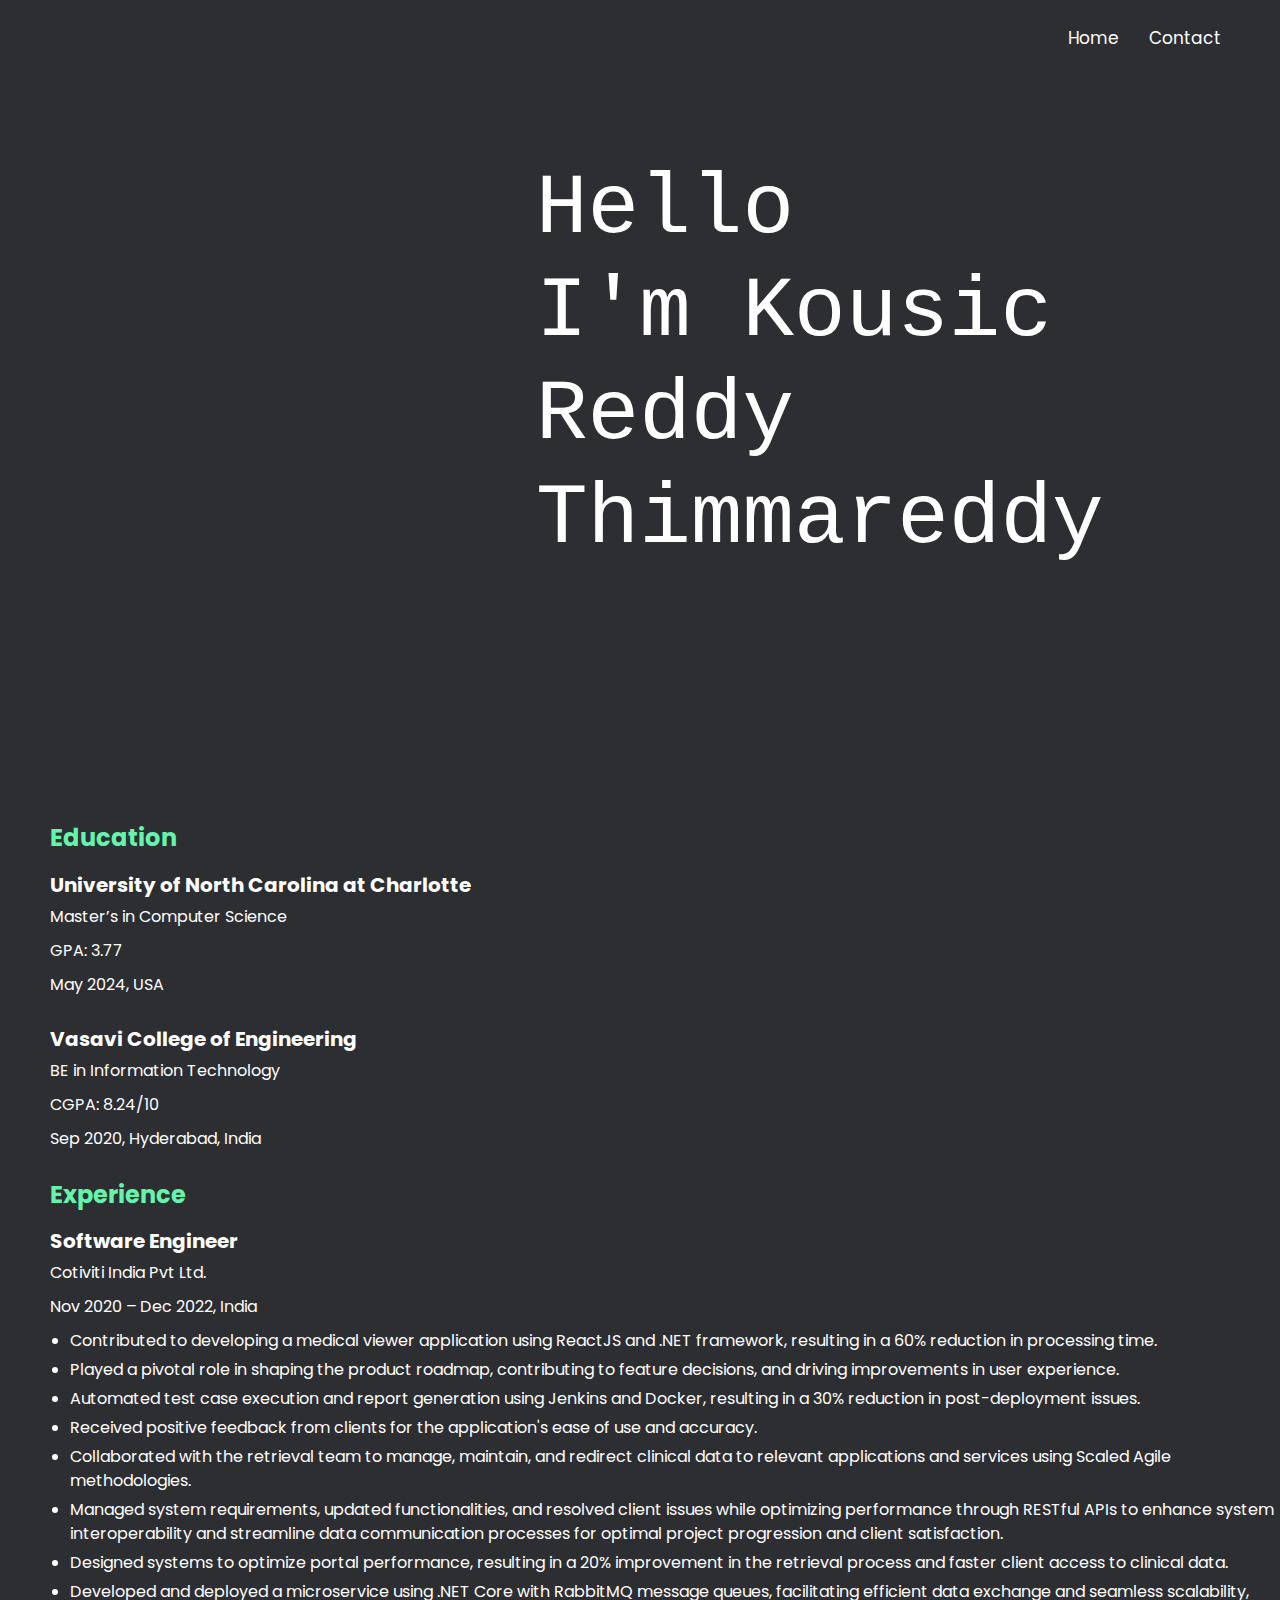
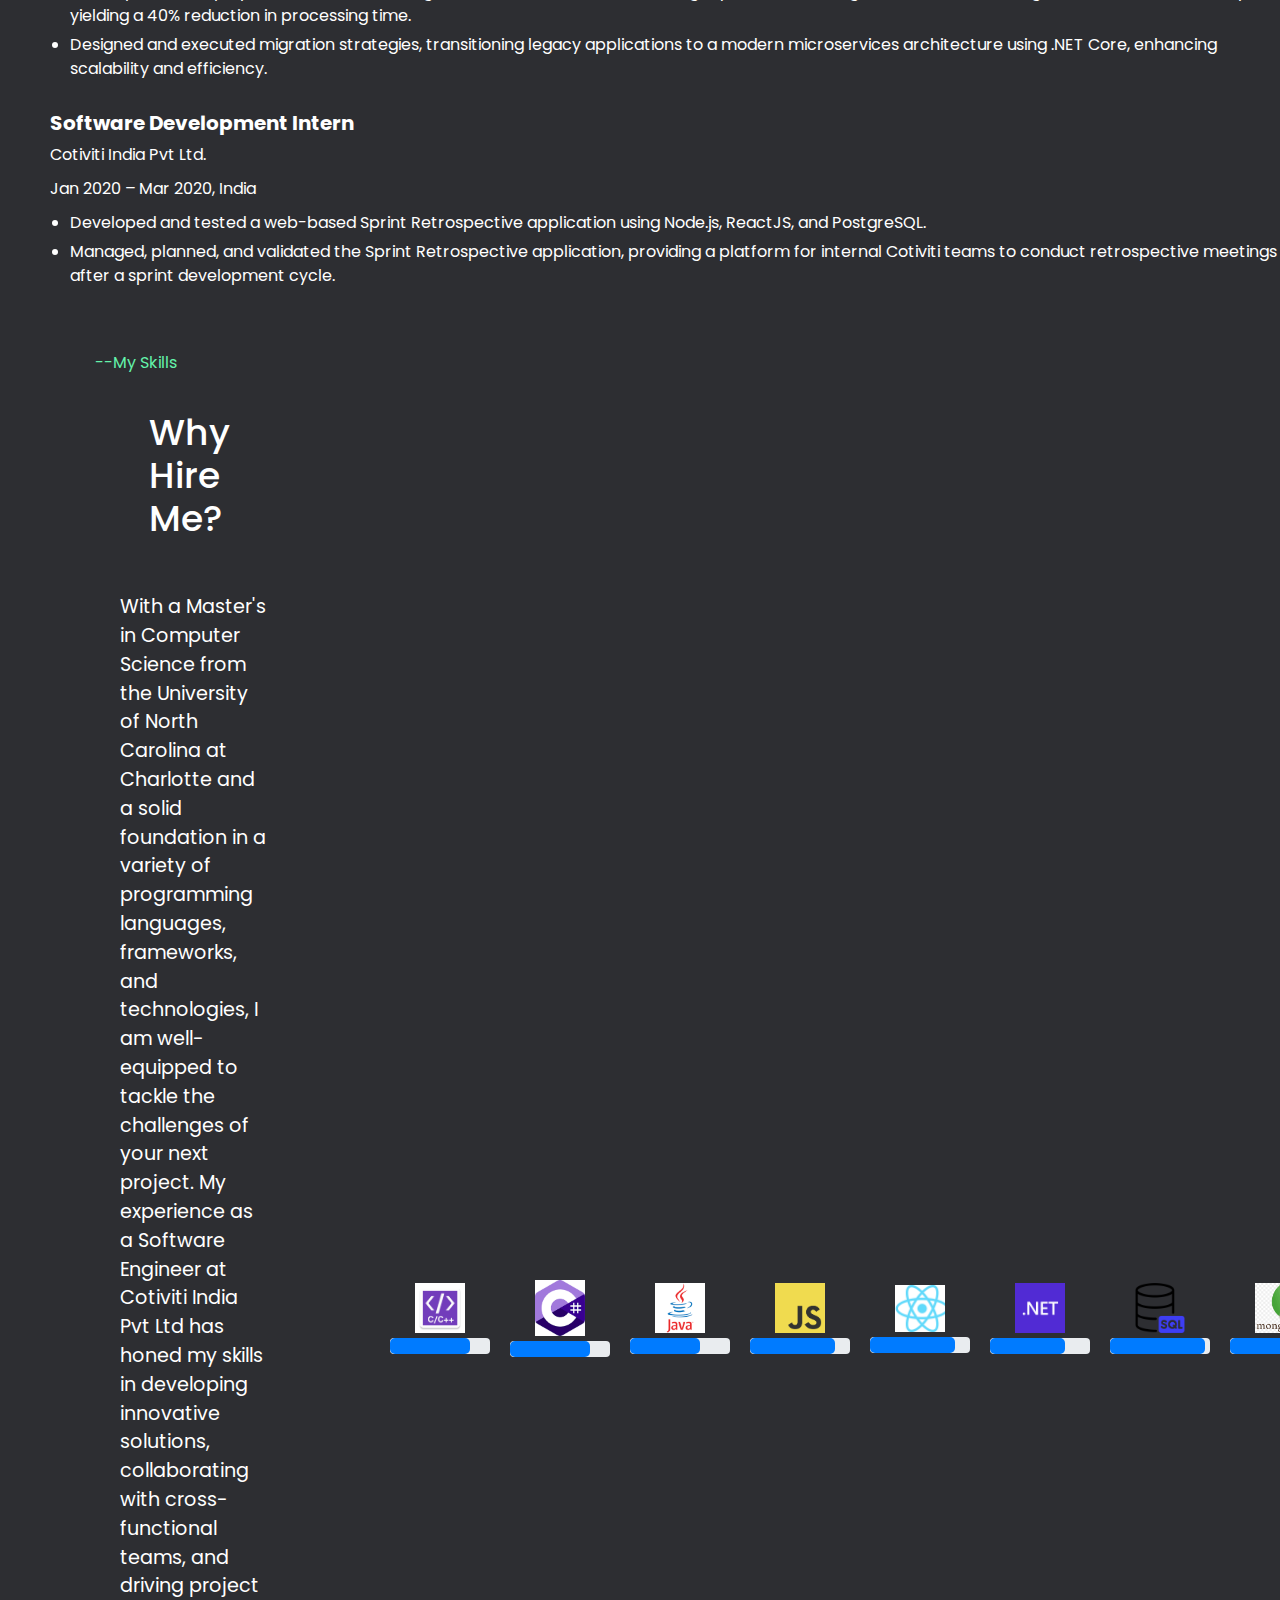
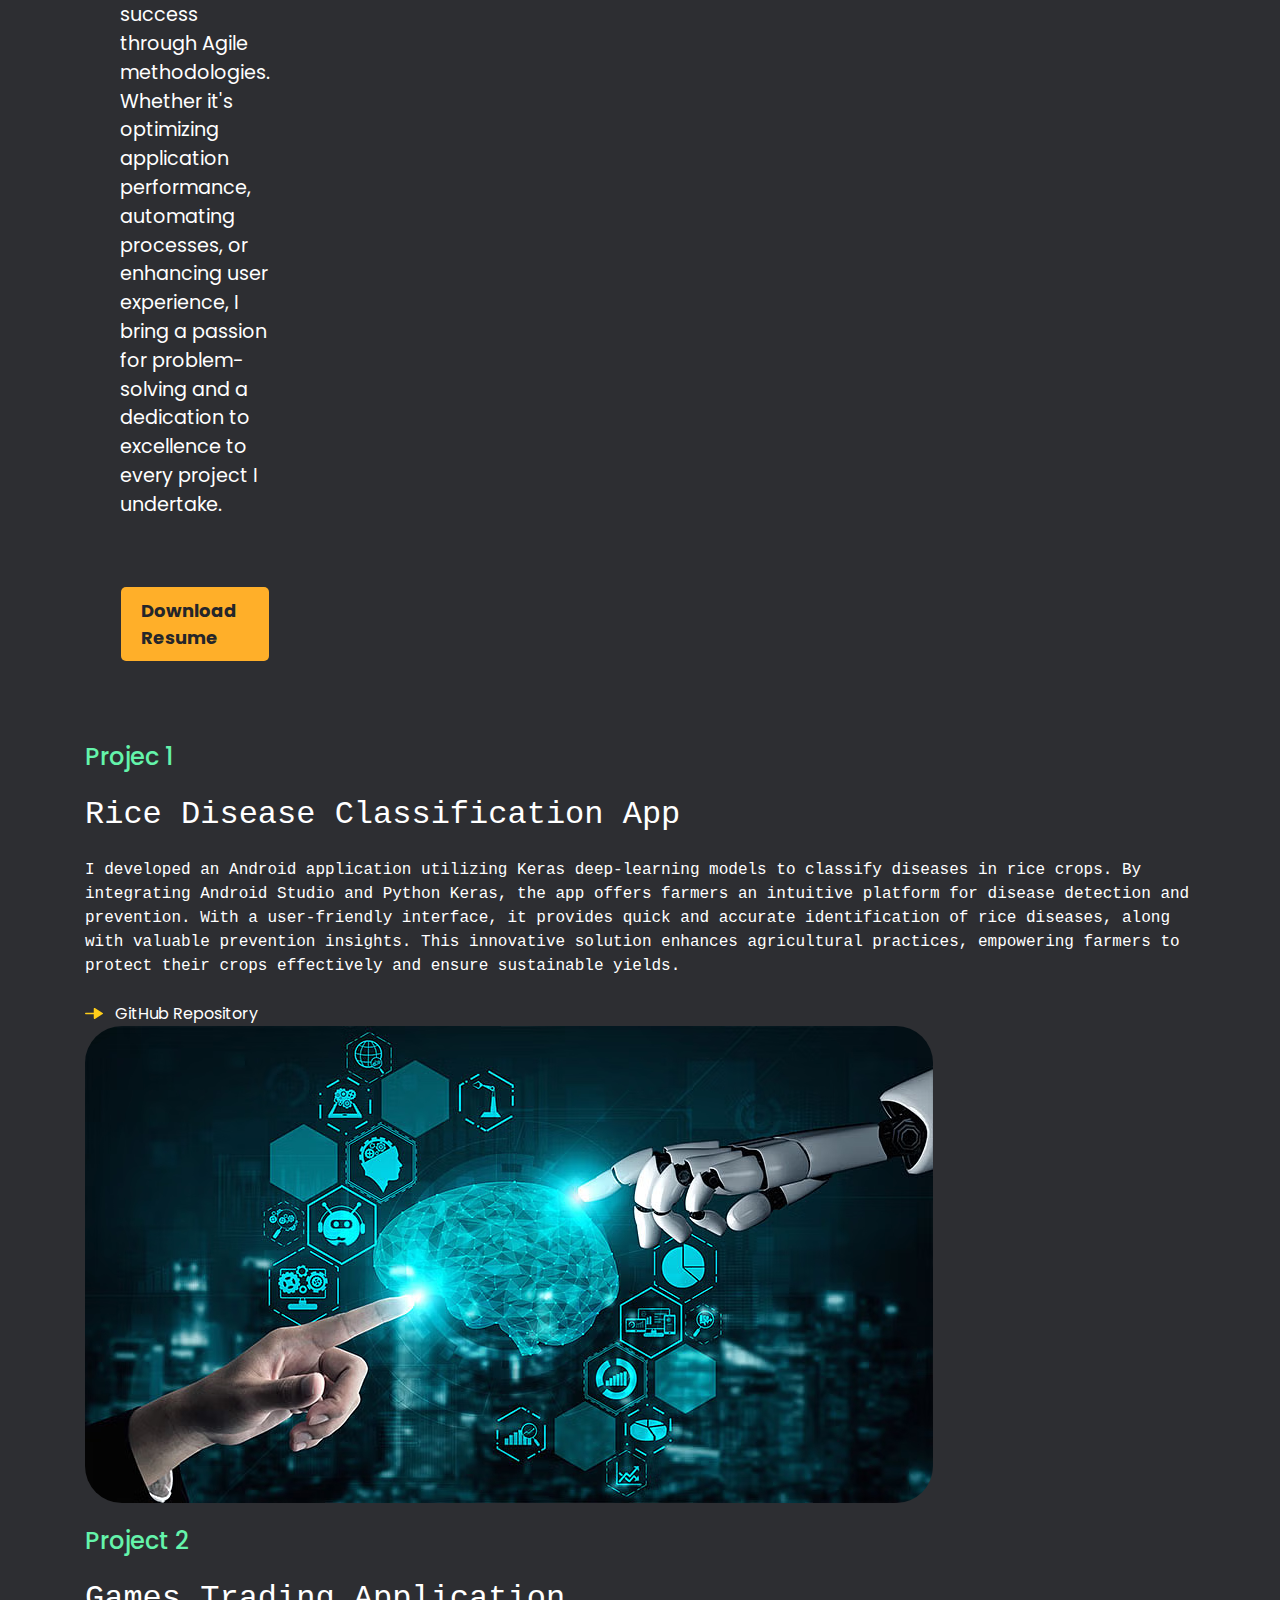
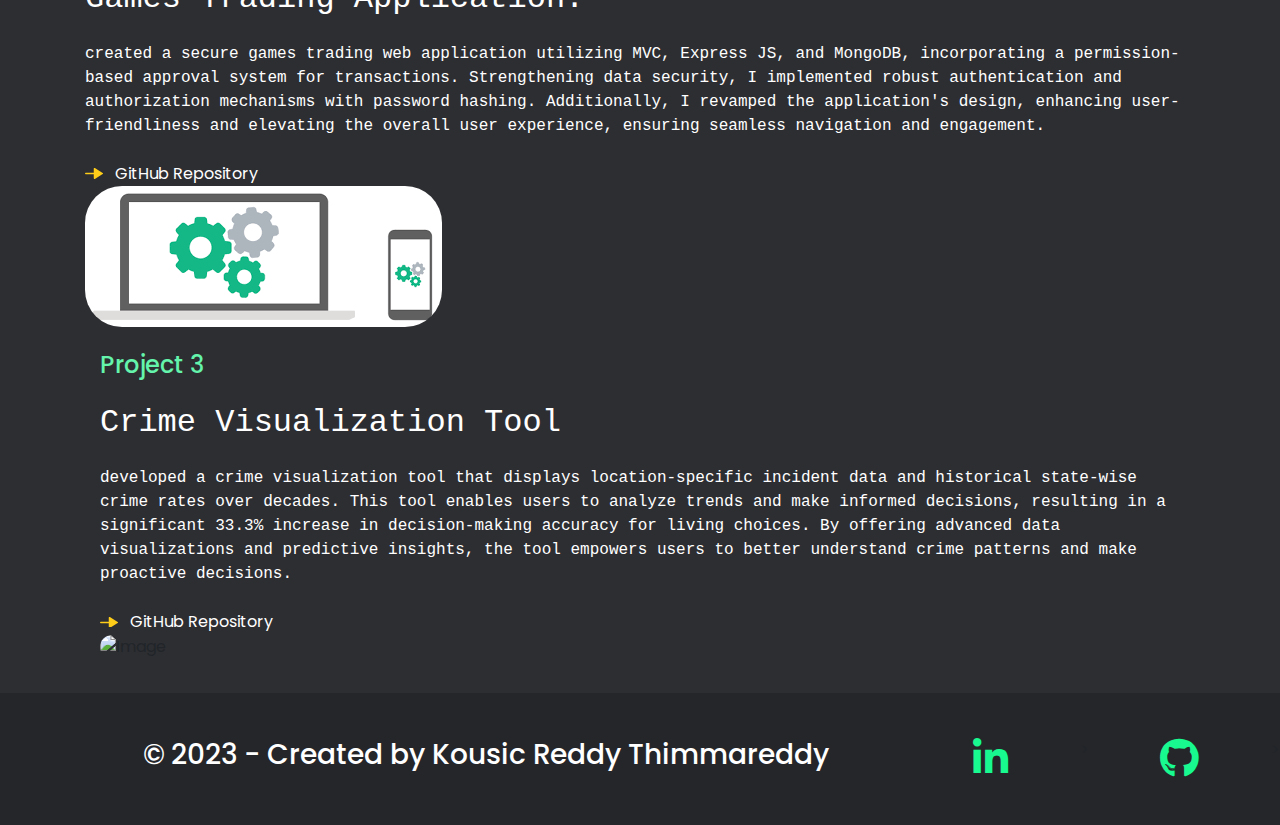
==== index.html @ 28088cf7 "changes" ====
<!DOCTYPE html>
<!-- Coding By CodingNepal - codingnepalweb.com -->
<html lang="en">

<head>
    <meta charset="UTF-8">
    <meta http-equiv="X-UA-Compatible" content="IE=edge">
    <meta name="viewport" content="width=device-width, initial-scale=1.0">

    <!-- ===== CSS ===== -->
    <link rel="stylesheet" href="src/style.css">

    <!-- ===== Boxicons CSS ===== -->
    <link href='https://unpkg.com/boxicons@2.1.1/css/boxicons.min.css' rel='stylesheet'>
    <script src="https://cdn.tailwindcss.com"></script>
    <link rel="stylesheet" href="https://cdnjs.cloudflare.com/ajax/libs/font-awesome/6.0.0-beta2/css/all.min.css" />
    <!-- Google Fonts -->
    <link href="https://fonts.googleapis.com/css2?family=Poppins:wght@400;600&display=swap" rel="stylesheet" />
    <link rel="stylesheet" href="https://cdn.jsdelivr.net/npm/bootstrap@4.0.0/dist/css/bootstrap.min.css"
        integrity="sha384-Gn5384xqQ1aoWXA+058RXPxPg6fy4IWvTNh0E263XmFcJlSAwiGgFAW/dAiS6JXm" crossorigin="anonymous">
    <script src="https://cdn.jsdelivr.net/npm/bootstrap@4.0.0/dist/js/bootstrap.min.js"
        integrity="sha384-JZR6Spejh4U02d8jOt6vLEHfe/JQGiRRSQQxSfFWpi1MquVdAyjUar5+76PVCmYl"
        crossorigin="anonymous"></script>

    <!-- sldiderr -->

    <link rel="stylesheet" href="https://cdnjs.cloudflare.com/ajax/libs/slick-carousel/1.8.1/slick.min.css">
    <link rel="stylesheet" href="https://cdnjs.cloudflare.com/ajax/libs/slick-carousel/1.8.1/slick-theme.min.css">

    <script src="https://code.jquery.com/jquery-3.6.0.min.js"></script>
    <script src="https://cdnjs.cloudflare.com/ajax/libs/slick-carousel/1.8.1/slick.min.js"></script>
    <link href="https://cdn.jsdelivr.net/npm/bootstrap@5.2.3/dist/css/bootstrap.min.css" rel="stylesheet"
        integrity="sha384-rbsA2VBKQhggwzxH7pPCaAqO46MgnOM80zW1RWuH61DGLwZJEdK2Kadq2F9CUG65" crossorigin="anonymous">
    <script src="https://cdn.jsdelivr.net/npm/bootstrap@5.2.3/dist/js/bootstrap.bundle.min.js"
        integrity="sha384-kenU1KFdBIe4zVF0s0G1M5b4hcpxyD9F7jL+jjXkk+Q2h455rYXK/7HAuoJl+0I4"
        crossorigin="anonymous"></script>




    <style>
        .animated-img {
            position: relative;
            opacity: 0;
            animation: fadeInUp 4s linear forwards;
        }

        .animated-skills {
            position: relative;
            opacity: 0;
            animation: moveleft 4s linear forwards;
        }

        .animatedcard {
            position: relative;
            opacity: 0;
            animation: fadeInUp 3s linear forwards;
        }

        @keyframes moveleft {
            0% {
                opacity: 0;
                transform: translateX(25px);
            }

            25% {
                opacity: 0.5;
                transform: translateX(50pxpx);
            }

            50% {
                opacity: 0.5;
                transform: translateX(75px);
            }

            75% {
                opacity: 0.75;
                transform: translateX(100px);
            }

            100% {
                opacity: 1;
                transform: translateX(150px);
            }

        }

        @keyframes fadeInUp {
            0% {
                opacity: 0;
                transform: translateY(100px);
            }

            50% {
                opacity: 0.5;
                transform: translateY(25px);
            }

            100% {
                opacity: 1;
                transform: translateY(0);
            }
        }
    </style>

    <title>Responsive Navigation Menu Bar</title>
</head>

<body style="background-color: #2d2e32;">
    <nav>
        <div class="nav-bar">

           
                    <g data-v-6805eed4="" fill="#fff" class="bordersvg b-d1"
                        transform="translate(31.056673526763916,46.64749440492278)">
                        <path fill-opacity="0" stroke="#fff" stroke-width="3"
                            d="M 146.7050018310547 52.247501373291016 A 78.35250091552734 78.35250091552734 0 1 0 146.7050018310547 104.45750045776367">
                        </path>
                        <g transform="translate(10,52.247501373291016)">
                            <g>
                                <rect data-gra="graph-name-bg" stroke-width="2" class="i-icon-bg" x="0" y="0"
                                    width="273.4100036621094" height="52.209999084472656" fill-opacity="0"></rect>
                                <!----> <!---->
                            </g>
                            <g transform="translate(10,3)">
                                <g data-gra="path-name" fill-rule="" class="tp-name">
                                    <g transform="scale(1)">
                                        <g>
                                            <path
                                                d="M55.17 0L51.14 0 51.14-21.46 11.47-21.46 11.47 0 7.44 0 7.44-44.28 11.47-44.28 11.47-25.2 51.14-25.2 51.14-44.28 55.17-44.28 55.17 0ZM116.18 0L112.18 0 112.18-4.9Q109.86-3.64 106.91-2.58 103.96-1.51 100.69-0.74 97.42 0.03 93.97 0.45 90.53 0.87 87.21 0.87L87.21 0.87Q82.89 0.87 79.46 0.1 76.02-0.68 73.64-2.21 71.25-3.74 69.97-6.01 68.68-8.28 68.68-11.28L68.68-11.28Q68.68-14.24 70.18-16.52 71.67-18.79 74.45-20.48 77.22-22.17 81.13-23.35 85.05-24.52 89.88-25.35 94.72-26.17 100.34-26.7 105.96-27.23 112.18-27.59L112.18-27.59 112.18-30.97Q112.18-33.03 111.41-34.61 110.64-36.19 109.25-37.37 107.86-38.54 106-39.33 104.13-40.12 101.95-40.61 99.78-41.09 97.37-41.3 94.97-41.51 92.56-41.51L92.56-41.51Q89.3-41.51 86.63-41.19 83.95-40.86 81.63-40.3 79.31-39.74 77.18-38.99 75.06-38.25 72.9-37.42L72.9-37.42 72.9-42.12Q77.38-43.31 82.45-44.2 87.53-45.08 93.23-45.08L93.23-45.08Q98.07-45.08 102.26-44.26 106.45-43.44 109.54-41.64 112.63-39.83 114.41-36.98 116.18-34.13 116.18-30.04L116.18-30.04 116.18 0ZM112.18-9.12L112.18-24.01Q101.64-23.43 94.18-22.37 86.72-21.3 81.99-19.75 77.25-18.21 75.04-16.15 72.83-14.08 72.83-11.47L72.83-11.47Q72.83-9.35 73.91-7.7 74.99-6.06 77.02-4.95 79.05-3.83 81.95-3.27 84.85-2.71 88.46-2.71L88.46-2.71Q90.59-2.71 92.86-2.95 95.13-3.19 97.39-3.63 99.65-4.06 101.84-4.66 104.03-5.25 105.96-5.96 107.9-6.67 109.49-7.48 111.09-8.28 112.18-9.12L112.18-9.12ZM132.71-44.28L136.74-44.28 136.74-37.48Q138.16-38.7 139.9-40.09 141.64-41.48 143.73-42.64 145.83-43.8 148.28-44.57 150.73-45.34 153.53-45.34L153.53-45.34Q158.01-45.34 161.46-43.33 164.91-41.31 167.03-37.09L167.03-37.09Q169.1-38.99 171.29-40.52 173.48-42.06 175.78-43.12 178.09-44.18 180.54-44.76 182.99-45.34 185.6-45.34L185.6-45.34Q188.92-45.34 191.64-44.21 194.36-43.09 196.26-41.12 198.17-39.16 199.21-36.5 200.26-33.84 200.26-30.81L200.26-30.81 200.26 0 196.23 0 196.23-29.78Q196.23-32.55 195.57-34.72 194.91-36.9 193.51-38.41 192.11-39.93 189.93-40.72 187.76-41.51 184.73-41.51L184.73-41.51Q182.31-41.51 179.94-40.81 177.57-40.12 175.41-38.98 173.25-37.83 171.38-36.38 169.52-34.93 168.1-33.39L168.1-33.39Q168.26-32.48 168.27-31.84 168.29-31.2 168.29-30.29L168.29-30.29 168.29 0 164.26 0 164.26-29.78Q164.26-33.06 163.39-35.3 162.52-37.54 160.98-38.93 159.43-40.32 157.32-40.91 155.21-41.51 152.73-41.51L152.73-41.51Q150.37-41.51 148.07-40.7 145.76-39.9 143.67-38.61 141.58-37.32 139.8-35.72 138.03-34.13 136.74-32.55L136.74-32.55 136.74 0 132.71 0 132.71-44.28ZM255.79 0L236.65-20.01 217.57 0 212.48 0 234.13-22.72 213.54-44.28 218.63-44.28 236.65-25.33 254.72-44.28 259.82-44.28 239.22-22.72 260.85 0 255.79 0Z"
                                                transform="translate(-7.440000057220459, 45.34000015258789)"></path>
                                        </g> <!----> <!----> <!----> <!----> <!----> <!----> <!---->
                                    </g>
                                </g> <!---->
                            </g>
                        </g>
                    </g>
                    <defs v-gra="od"></defs>
                </svg>
            </span>

            <div class="menu">
                <div class="logo-toggle">
                    <span class="logo"><a href="#">KRT</a></span>
                    <i class='bx bx-x sidebarClose'></i>
                </div>

                <ul class="nav-links">
                    <li><a href="index.html">Home</a></li>
                    <li><a href="contact.html">Contact</a></li>
                </ul>
            </div>

           

        </div>
    </nav>
    <!-- header start -->
    <div class="header-section">
        <div class="left-section">
            <!-- <img class="animated-img"                src="https://demo.phlox.pro/freelancer/wp-content/uploads/sites/272/2021/02/hero-img.png" alt="Header Image"> -->
            <img class="animated-img" src="src/icons/profile_photo.jpg" alt="Header Image">
        </div>
        <div class="right-section">
            <div class="intro animatedcard">
                <h2 style="color: #64f4ab;">--Introduction</h2>
            </div>
            <div class="main-text">
                <h1>

                    Hello<br>
                    I'm Kousic Reddy <Br>
                    Thimmareddy
                </h1>
            </div>
            <div class="paragraph animatedcard">
                <p>Master's in Computer Science from UNC Charlotte. 2+ years as a Software Engineer at Cotiviti India. Full Stack Develope. Passionate about using technology to solve complex problems and drive innovation.</p>
            </div>
            <div class="contact-button animatedcard">
                <a href="contact.html" style="border-radius: 1em;">
                    <p style="padding: 9px; "> Contact</p>
                </a>
            </div>
        </div>
    </div>
    <div style="padding-left: 50px;">
    <div class="education-experience-section">
        <div class="education">
            <h2>Education</h2>
            <div class="education-item">
                <h3>University of North Carolina at Charlotte</h3>
                <p>Master’s in Computer Science</p>
                <p>GPA: 3.77</p>
                <p>May 2024, USA</p>
            </div>
            <div class="education-item">
                <h3>Vasavi College of Engineering</h3>
                <p>BE in Information Technology</p>
                <p>CGPA: 8.24/10</p>
                <p>Sep 2020, Hyderabad, India</p>
            </div>
        </div>
        <div class="experience">
    <h2>Experience</h2>
    <div class="experience-item">
        <h3>Software Engineer</h3>
        <p>Cotiviti India Pvt Ltd.</p>
        <p>Nov 2020 – Dec 2022, India</p>
        <ul>
            <li>Contributed to developing a medical viewer application using ReactJS and .NET framework, resulting in a 60% reduction in processing time.</li>
            <li>Played a pivotal role in shaping the product roadmap, contributing to feature decisions, and driving improvements in user experience.</li>
            <li>Automated test case execution and report generation using Jenkins and Docker, resulting in a 30% reduction in post-deployment issues.</li>
            <li>Received positive feedback from clients for the application's ease of use and accuracy.</li>
            <li>Collaborated with the retrieval team to manage, maintain, and redirect clinical data to relevant applications and services using Scaled Agile methodologies.</li>
            <li>Managed system requirements, updated functionalities, and resolved client issues while optimizing performance through RESTful APIs to enhance system interoperability and streamline data communication processes for optimal project progression and client satisfaction.</li>
            <li>Designed systems to optimize portal performance, resulting in a 20% improvement in the retrieval process and faster client access to clinical data.</li>
            <li>Developed and deployed a microservice using .NET Core with RabbitMQ message queues, facilitating efficient data exchange and seamless scalability, yielding a 40% reduction in processing time.</li>
            <li>Designed and executed migration strategies, transitioning legacy applications to a modern microservices architecture using .NET Core, enhancing scalability and efficiency.</li>
        </ul>
    </div>
    <div class="experience-item">
        <h3>Software Development Intern</h3>
        <p>Cotiviti India Pvt Ltd.</p>
        <p>Jan 2020 – Mar 2020, India</p>
        <ul>
            <li>Developed and tested a web-based Sprint Retrospective application using Node.js, ReactJS, and PostgreSQL.</li>
            <li>Managed, planned, and validated the Sprint Retrospective application, providing a platform for internal Cotiviti teams to conduct retrospective meetings after a sprint development cycle.</li>
        </ul>
    </div>
</div>

    </div>
    </div>
    


    <section class="skills">
        
        <div class="container">
            <div style="padding: 9% 5em;" class="content-section">
                <p style="color: #64f4ab;">--My Skills</p>
                <h1 style="padding:20px 1.5em; font-size: 36px;">Why Hire Me?</h1>
                <p style="padding: 25px ; font-size: larger  ;">With a Master's in Computer Science from the University of North Carolina at Charlotte and a solid foundation in a variety of programming languages, frameworks, and technologies, I am well-equipped to tackle the challenges of your next project. My experience as a Software Engineer at Cotiviti India Pvt Ltd has honed my skills in developing innovative solutions, collaborating with cross-functional teams, and driving project success through Agile methodologies. Whether it's optimizing application performance, automating processes, or enhancing user experience, I bring a passion for problem-solving and a dedication to excellence to every project I undertake.</p>
            
                <div class="cv-button" style="padding: 26px;">
                    <a href="src/icons/kousic_resume2024.pdf" download target="_blank">Download Resume</a>
                </div>
            </div>
        </div>
    
    
    <div class="skills">
        <div class="skill">
            <img src="src/icons/c.png" alt="C/C++">
            <div class="progress">
                <div class="progress-bar" style="width: 80%;"></div>
            </div>
        </div>
        <div class="skill">
            <img src="src/icons/c2.png" alt="C#">
            <div class="progress">
                <div class="progress-bar" style="width: 80%;"></div>
            </div>
        </div>
        <div class="skill">
            <img src="src/icons/java.png" alt="java">
            <div class="progress">
                <div class="progress-bar" style="width: 70%;"></div>
            </div>
            </div>
        <div class="skill">
            <img src="src/icons/javascript.png" alt="JavaScript">
            <div class="progress">
                <div class="progress-bar" style="width: 85%;"></div>
            </div>
        </div>
        <div class="skill">
            <img src="src/icons/react.png" alt="React">
            <div class="progress">
                <div class="progress-bar" style="width: 85%;"></div>
            </div>
        </div>
        <div class="skill">
            <img src="src/icons/Microsoft_.NET_logo.png" alt=".NET">
            <div class="progress">
                <div class="progress-bar" style="width: 75%;"></div>
            </div>
        </div>
        <div class="skill">
            <img src="src/icons/sql.png" alt="SQL">
            <div class="progress">
                <div class="progress-bar" style="width: 95%;"></div>
            </div>
        </div>
        <div class="skill">
            <img src="src/icons/mongo.png" alt="MongoDB">
            <div class="progress">
                <div class="progress-bar" style="width: 70%;"></div>
            </div>
        </div>
    </div>
        
    </div>
</section>
    

    <!-- skills details section  -->


    <div class="container skillsdelt mx-auto pt-16">
        <div class="flex flex-wrap">
            <div class="w-full lg:w-1/2" id="leftSection">
                <div class="flex flex-col h-full p-10 left_sec">
                    <div class="mb-4 mt-4">
                        <h4 style="color: #64f4ab;" style="font-family: monospace;" class="text-lg font-bold">Projec 1</h4>
                    </div>
                    <div class="mb-4 mt-4">
                        <h2 class="text-5xl text-white font-bold" style="font-family: monospace;">Rice Disease Classification App</h2>
                    </div>
                    <div class="mb-4 mt-4">
                        <p class="text-white text-lg" style="font-family: monospace;">I developed an Android application utilizing Keras deep-learning models to classify diseases in rice crops. By integrating Android Studio and Python Keras, the app offers farmers an intuitive platform for disease detection and prevention. With a user-friendly interface, it provides quick and accurate identification of rice diseases, along with valuable prevention insights. This innovative solution enhances agricultural practices, empowering farmers to protect their crops effectively and ensure sustainable yields.</p>
                    </div>
                    <div class="flex items-center">
                        <a href="https://github.com/koushik1298/Rice-Disease-Classification-App" target="_blank" class="flex items-center text-white text-yellow-500">
                            <span class=" mr-2">
                                <svg xmlns="http://www.w3.org/2000/svg" width="18" height="10.998" viewBox="0 0 18 10.998">
                                    <g id="right_arrow_-_icon" data-name="right arrow - icon" transform="translate(21 -6.501) rotate(90)">
                                        <path id="Path_98" data-name="Path 98" d="M6.59,11.858a.714.714,0,0,0,.627.38h4.066v8.028a.717.717,0,1,0,1.434,0V12.238h4.066a.713.713,0,0,0,.627-.38.748.748,0,0,0-.02-.745l-4.783-7.77a.709.709,0,0,0-1.214,0L6.61,11.113A.754.754,0,0,0,6.59,11.858Z" fill="#fecd1a" />
                                    </g>
                                </svg>
                            </span>
                            GitHub Repository
                        </a>
                    </div>
                </div>
            </div>
    
            <div class="w-full lg:w-1/2 anime" id="rightSection">
                <div class="flex justify-center items-center h-full">
                    <div class="w-3/4">
                        <img style="border-radius: 37px;" src="src/icons/ml.jpg" alt="Image" class="w-full h-auto rounded-lg">
                    </div>
                </div>
            </div>
        </div>
    </div>


    <div class="container skillsdelt mt-20 pt-16">
        <div class="flex flex-wrap">
            <div class="w-full lg:w-1/2" id="leftSection">
                <div class="flex flex-col h-full p-10 left_sec">
                    <div class="mb-4 mt-4">
                        <h4 style="color: #64f4ab;" style="font-family: monospace;" class="text-lg font-bold">Project 2</h4>
                    </div>
                    <div class="mb-4 mt-4">
                        <h2 class="text-5xl text-white font-bold" style="font-family: monospace;">Games Trading Application.</h2>
                    </div>
                    <div class="mb-4 mt-4">
                        <p class="text-white text-lg" style="font-family: monospace;">created a secure games trading web application utilizing MVC, Express JS, and MongoDB, incorporating a permission-based approval system for transactions. Strengthening data security, I implemented robust authentication and authorization mechanisms with password hashing. Additionally, I revamped the application's design, enhancing user-friendliness and elevating the overall user experience, ensuring seamless navigation and engagement.</p>
                    </div>
                    <div class="flex items-center">
                        <a href="https://github.com/koushik1298/gameTradingApp" target="_blank" class="flex items-center text-white text-yellow-500">
                            <span class=" mr-2">
                                <svg xmlns="http://www.w3.org/2000/svg" width="18" height="10.998" viewBox="0 0 18 10.998">
                                    <g id="right_arrow_-_icon" data-name="right arrow - icon" transform="translate(21 -6.501) rotate(90)">
                                        <path id="Path_98" data-name="Path 98" d="M6.59,11.858a.714.714,0,0,0,.627.38h4.066v8.028a.717.717,0,1,0,1.434,0V12.238h4.066a.713.713,0,0,0,.627-.38.748.748,0,0,0-.02-.745l-4.783-7.77a.709.709,0,0,0-1.214,0L6.61,11.113A.754.754,0,0,0,6.59,11.858Z" fill="#fecd1a" />
                                    </g>
                                </svg>
                            </span>
                            GitHub Repository
                        </a>
                    </div>
                </div>
            </div>
    
            <div class="w-full lg:w-1/2 anime" id="rightSection">
                <div class="flex justify-center items-center h-full">
                    <div class="w-3/4">
                        <img style="border-radius: 37px;" src="src/icons/project1.png" alt="Image" class="w-full h-auto rounded-lg">
                    </div>
                </div>
            </div>
        </div>

    <!-- line no 3 -->


    <div class="container skillsdelt mt-20 pt-16">
        <div class="flex flex-wrap">
            <div class="w-full lg:w-1/2" id="leftSection">
                <div class="flex flex-col h-full p-10 left_sec">
                    <div class="mb-4 mt-4">
                        <h4 style="color: #64f4ab;" style="font-family: monospace;" class="text-lg font-bold">Project 3</h4>
                    </div>
                    <div class="mb-4 mt-4">
                        <h2 class="text-5xl text-white font-bold" style="font-family: monospace;">Crime Visualization Tool</h2>
                    </div>
                    <div class="mb-4 mt-4">
                        <p class="text-white text-lg" style="font-family: monospace;">developed a crime visualization tool that displays location-specific incident data and historical state-wise crime rates over decades. This tool enables users to analyze trends and make informed decisions, resulting in a significant 33.3% increase in decision-making accuracy for living choices. By offering advanced data visualizations and predictive insights, the tool empowers users to better understand crime patterns and make proactive decisions.</p>
                    </div>
                    <div class="flex items-center">
                        <a href="https://github.com/koushik1298/crimeVisualizatioTool" target="_blank" class="flex items-center text-white text-yellow-500">
                            <span class=" mr-2">
                                <svg xmlns="http://www.w3.org/2000/svg" width="18" height="10.998" viewBox="0 0 18 10.998">
                                    <g id="right_arrow_-_icon" data-name="right arrow - icon" transform="translate(21 -6.501) rotate(90)">
                                        <path id="Path_98" data-name="Path 98" d="M6.59,11.858a.714.714,0,0,0,.627.38h4.066v8.028a.717.717,0,1,0,1.434,0V12.238h4.066a.713.713,0,0,0,.627-.38.748.748,0,0,0-.02-.745l-4.783-7.77a.709.709,0,0,0-1.214,0L6.61,11.113A.754.754,0,0,0,6.59,11.858Z" fill="#fecd1a" />
                                    </g>
                                </svg>
                            </span>
                            GitHub Repository
                        </a>
                    </div>
                </div>
            </div>
    
            <div class="w-full lg:w-1/2 anime" id="rightSection">
                <div class="flex justify-center items-center h-full">
                    <div class="w-3/4">
                        <img style="border-radius: 37px;" src="https://demo.phlox.pro/freelancer/wp-content/uploads/sites/272/2021/02/portfolio-1-img.jpg" alt="Image" class="w-full h-auto rounded-lg">
                    </div>
                </div>
            </div>
        </div>
    </div>





    






    
    </div>
    <script>
        $(document).ready(function () {
            $('.slider').slick({
                arrows: false,
                dots: true,
                infinite: true,
                speed: 300,
                slidesToShow: 1,
                slidesToScroll: 1
            });
        });
    </script>


    <!-- footer section  -->


    <div class="footer1">

        <div class="logo_sec">
                <g data-v-6805eed4="" fill="#fff" class="bordersvg b-d1"
                    transform="translate(31.056673526763916,46.64749440492278)">
                    <path fill-opacity="0" stroke="#fff" stroke-width="3"
                        d="M 146.7050018310547 52.247501373291016 A 78.35250091552734 78.35250091552734 0 1 0 146.7050018310547 104.45750045776367">
                    </path>
                    <g transform="translate(10,52.247501373291016)">
                        <g>
                            <rect data-gra="graph-name-bg" stroke-width="2" class="i-icon-bg" x="0" y="0"
                                width="273.4100036621094" height="52.209999084472656" fill-opacity="0"></rect>
                            <!----> <!---->
                        </g>
                        <g transform="translate(10,3)">
                            <g data-gra="path-name" fill-rule="" class="tp-name">
                                <g transform="scale(1)">
                                    <g>
                                        <path
                                            d="M55.17 0L51.14 0 51.14-21.46 11.47-21.46 11.47 0 7.44 0 7.44-44.28 11.47-44.28 11.47-25.2 51.14-25.2 51.14-44.28 55.17-44.28 55.17 0ZM116.18 0L112.18 0 112.18-4.9Q109.86-3.64 106.91-2.58 103.96-1.51 100.69-0.74 97.42 0.03 93.97 0.45 90.53 0.87 87.21 0.87L87.21 0.87Q82.89 0.87 79.46 0.1 76.02-0.68 73.64-2.21 71.25-3.74 69.97-6.01 68.68-8.28 68.68-11.28L68.68-11.28Q68.68-14.24 70.18-16.52 71.67-18.79 74.45-20.48 77.22-22.17 81.13-23.35 85.05-24.52 89.88-25.35 94.72-26.17 100.34-26.7 105.96-27.23 112.18-27.59L112.18-27.59 112.18-30.97Q112.18-33.03 111.41-34.61 110.64-36.19 109.25-37.37 107.86-38.54 106-39.33 104.13-40.12 101.95-40.61 99.78-41.09 97.37-41.3 94.97-41.51 92.56-41.51L92.56-41.51Q89.3-41.51 86.63-41.19 83.95-40.86 81.63-40.3 79.31-39.74 77.18-38.99 75.06-38.25 72.9-37.42L72.9-37.42 72.9-42.12Q77.38-43.31 82.45-44.2 87.53-45.08 93.23-45.08L93.23-45.08Q98.07-45.08 102.26-44.26 106.45-43.44 109.54-41.64 112.63-39.83 114.41-36.98 116.18-34.13 116.18-30.04L116.18-30.04 116.18 0ZM112.18-9.12L112.18-24.01Q101.64-23.43 94.18-22.37 86.72-21.3 81.99-19.75 77.25-18.21 75.04-16.15 72.83-14.08 72.83-11.47L72.83-11.47Q72.83-9.35 73.91-7.7 74.99-6.06 77.02-4.95 79.05-3.83 81.95-3.27 84.85-2.71 88.46-2.71L88.46-2.71Q90.59-2.71 92.86-2.95 95.13-3.19 97.39-3.63 99.65-4.06 101.84-4.66 104.03-5.25 105.96-5.96 107.9-6.67 109.49-7.48 111.09-8.28 112.18-9.12L112.18-9.12ZM132.71-44.28L136.74-44.28 136.74-37.48Q138.16-38.7 139.9-40.09 141.64-41.48 143.73-42.64 145.83-43.8 148.28-44.57 150.73-45.34 153.53-45.34L153.53-45.34Q158.01-45.34 161.46-43.33 164.91-41.31 167.03-37.09L167.03-37.09Q169.1-38.99 171.29-40.52 173.48-42.06 175.78-43.12 178.09-44.18 180.54-44.76 182.99-45.34 185.6-45.34L185.6-45.34Q188.92-45.34 191.64-44.21 194.36-43.09 196.26-41.12 198.17-39.16 199.21-36.5 200.26-33.84 200.26-30.81L200.26-30.81 200.26 0 196.23 0 196.23-29.78Q196.23-32.55 195.57-34.72 194.91-36.9 193.51-38.41 192.11-39.93 189.93-40.72 187.76-41.51 184.73-41.51L184.73-41.51Q182.31-41.51 179.94-40.81 177.57-40.12 175.41-38.98 173.25-37.83 171.38-36.38 169.52-34.93 168.1-33.39L168.1-33.39Q168.26-32.48 168.27-31.84 168.29-31.2 168.29-30.29L168.29-30.29 168.29 0 164.26 0 164.26-29.78Q164.26-33.06 163.39-35.3 162.52-37.54 160.98-38.93 159.43-40.32 157.32-40.91 155.21-41.51 152.73-41.51L152.73-41.51Q150.37-41.51 148.07-40.7 145.76-39.9 143.67-38.61 141.58-37.32 139.8-35.72 138.03-34.13 136.74-32.55L136.74-32.55 136.74 0 132.71 0 132.71-44.28ZM255.79 0L236.65-20.01 217.57 0 212.48 0 234.13-22.72 213.54-44.28 218.63-44.28 236.65-25.33 254.72-44.28 259.82-44.28 239.22-22.72 260.85 0 255.79 0Z"
                                            transform="translate(-7.440000057220459, 45.34000015258789)"></path>
                                    </g> <!----> <!----> <!----> <!----> <!----> <!----> <!---->
                                </g>
                            </g> <!---->
                        </g>
                    </g>
                </g>
                <defs v-gra="od"></defs>
            </svg>
            </span>

        </div>
        <div class="infoo">
            <h3 style="color: white;">© 2023 - Created by Kousic Reddy Thimmareddy</h3>
        </div>
        <div class="otheracc">

          
            <div class="elementor-grid-item">
                <a class="elementor-icon elementor-social-icon elementor-social-icon-linkedin-in elementor-repeater-item-638ce13"
                    href="https://www.linkedin.com/in/kousic-reddy-thimmareddy/" target="_blank">

                    <i class="fab fa-linkedin-in"></i> </a>
            </div>>
            <div class="elementor-grid-item">
                <a class="elementor-icon elementor-social-icon elementor-social-icon-github elementor-repeater-item-c0177e3"
                    href="https://github.com/koushik1298" target="_blank">

                    <i class="fab fa-github"></i> </a>
            </div>>
           
        </div>
    </div>
    <!-- Script -->
    <script src="script.js"></script>
    <script>



        const intersectionCallback = (entries) => {
            for (const entry of entries) { // Loop over all elements that either enter or exit the view.
                if (entry.isIntersecting) { // This is true when the element is in view.
                    entry.target.classList.add('animatedcard'); // Add a class.
                }
            }
        }

      
        const observer = new IntersectionObserver(intersectionCallback);

      
        const items = document.querySelectorAll('.anime');
        for (const item of items) {
            observer.observe(item);
            console.log("observ");
        }

    </script>

    <script>
        $(window).on('scroll', function () {
            var st = $(this).scrollTop(),
                vh = $(this).height(),
                $counter = $('.wrapperx'),
                ct = $counter.offset().top;
            if ((st + vh) > ct) {
                // #counter is in the viewport

                let valueDisplays = document.querySelectorAll(".num");
                let interval = 100;

                valueDisplays.forEach((valueDisplay) => {
                    let startValue = 0;
                    let endValue = parseInt(valueDisplay.getAttribute("data-val"));
                    let duration = Math.floor(interval / endValue);
                    let counter = setInterval(function () {
                        startValue += 1;
                        valueDisplay.textContent = startValue;
                        if (startValue == endValue) {
                            clearInterval(counter);
                        }
                    }, duration);
                });
            }
        })</script>

</body>
</body>

</html>
---- src/style.css ----
@import url('https://fonts.googleapis.com/css2?family=Poppins:wght@300;400;500;600&display=swap');

* {
    margin: 0;
    padding: 0;
    box-sizing: border-box;
    font-family: 'Poppins', sans-serif;
    /* transition: all 0.4s ease; */
   
   
}



:root {
    --body-color: #2d2e32;
    --nav-color: #2d2e32;
    --side-nav: #e2e3e6;
    --text-color: #FFF;
    --search-text: #010718;
    
}

body {
    height: 100vh;
    background-color: var(--body-color);
}

body.dark {
    --body-color: #18191A;
    --nav-color: #242526;
    --side-nav: #242526;
    --text-color: #CCC;
}

nav {
    position: relative;
    padding: 47px 14px;
    top: 0;
    left: 0;
    height: 70px;
    width: 100%;
    background-color: var(--nav-color);
    z-index: 100;
}

body.dark nav {
    border: 1px solid #393838;

}

nav .nav-bar {
    position: relative;
    height: 100%;
    max-width: 100%;
    width: 100%;
    background-color: var(--nav-color);
    margin: 0 auto;
    padding: 0 30px;
    display: flex;
    align-items: center;
    justify-content: space-between;
}

nav .nav-bar .sidebarOpen {
    color: var(--text-color);
    font-size: 25px;
    padding: 5px;
    cursor: pointer;
    display: none;
}

nav .nav-bar .logo a {
    font-size: 25px;
    font-weight: 500;
    color: var(--text-color);
    text-decoration: none;
}

.menu .logo-toggle {
    display: none;
}

.nav-bar .nav-links {
    display: flex;
    align-items: center;
}

.nav-bar .nav-links li {
    margin: 0 5px;
    list-style: none;
}

.nav-links li a {
    position: relative;
    font-size: 17px;
    font-weight: 400;
    color: var(--text-color);
    text-decoration: none;
    padding: 10px;
}

.nav-links li a::before {
    content: '';
    position: absolute;
    left: 50%;
    bottom: 0;
    transform: translateX(-50%);
    height: 6px;
    width: 6px;
    border-radius: 50%;
    background-color: var(--text-color);
    opacity: 0;
    transition: all 0.3s ease;
}

.nav-links li:hover a::before {
    opacity: 1;
}

#conbtn {
    font-size: 18px;
    font-weight: 500;
    color: #25262a;
    font-family: "Montserrat", Sans-serif;
    background-color: #ffaf29;
    /* background-image: (91deg,var(#ffaf29) 0%,var(#fecd1a) 100%); */
    color: #25262a;
    border-radius: 1em;
    font-size: 17px;
    font-weight: 600;
    padding: 1em 2em;
    cursor: pointer;
    /* transition: all 0.3s ease-in-out; */
    /* border: 1px solid black; */
    box-shadow: 0 0 0 0 black;
    text-decoration: none;

}



#conbtn:active {
    transform: translateY(2px) translateX(1px);
    box-shadow: 0 0 0 0 black;
}

;

@media (max-width: 990px) {
    .contact-us-btn {
        display: none;
    }

    .sidebarOpen {
        display: block;
    }
}


@media (max-width: 790px) {
    nav .nav-bar .sidebarOpen {
        display: block;
        color: #e2e3e6;
    }

    .menu {
        position: fixed;
        height: 100%;
        width: 320px;
        left: -100%;
        top: 0;
        padding: 20px;
        background-color: var(--side-nav);
        z-index: 100;
        transition: all 0.4s ease;
    }

    #conbtn {
        display: none;
    }

    nav.active .menu {
        left: -0%;
    }

    nav.active .nav-bar .navLogo a {
        opacity: 0;
        transition: all 0.3s ease;
    }

    .menu .logo-toggle {
        display: block;
        width: 100%;
        display: flex;
        align-items: center;
        justify-content: space-between;
    }

    .logo-toggle .siderbarClose {
        color: var(--text-color);
        font-size: 24px;
        cursor: pointer;
    }

    .nav-bar .nav-links {
        flex-direction: column;
        padding-top: 30px;
    }

    .nav-links li a {
        display: block;
        margin-top: 20px;
    }
}

/* header-section */

/* Your existing CSS code for the navbar goes here */

.header-section {
    display: flex;
    /* margin-top: 100px; */
    align-items: center;
    justify-content: space-between;
    padding: 20px;
}

.left-section img {
    max-width: 100%;
    height: auto;
}

.right-section {
    width: 60%;
    padding-left: 20px;
}

.left-section {
    width: 40%;
    padding: 20px;
    display: flex;
    align-items: center;
    justify-content: center;
    overflow: hidden;
    /* Add this line */
}

.left-section img {
    max-width: 100%;
    height: auto;
}

.intro h2 {
    font-size: 20px;
    margin-bottom: 20px;
}

.main-text h1 {
    font-size: 86px;
    line-height: 1.2;
    color: #fff;
    margin-bottom: 20px;
    font-family: monospace;
}

.paragraph p {
    font-size: 16px;
    color: #fff;
    margin-bottom: 30px;
}

.contact-button a {
    display: inline-block;
    padding: 10px 20px;
    font-size: 18px;
    font-weight: bold;
    text-decoration: none;
    background-color: #ffaf29;
    color: #25262a;
    border-radius: 5px;
}

@media (max-width: 768px) {
    .header-section {
        flex-direction: column;
    }

    .left-section,
    .right-section {
        width: 100%;
    }

    .right-section {
        padding: 0;
        text-align: center;
    }
}

/* cards section styles */



/* Your existing CSS code goes here */

/* body {
    margin: 0;
    padding: 0;
    font-family: Arial, sans-serif;
} */

/* .navbar {
    background-color: #2d2e32;
    color: #fff;
    padding: 10px;
} */
/* 
.header-section1 {
    display: flex;
    align-items: center;
    justify-content: space-between;
    padding: 20px;
}

.left-section1 {
    width: 50%;
    padding-right: 20px;
}

.left-section1 h2 {
    font-size: 24px;
    margin-bottom: 10px;
}

.left-section1 h3 {
    font-size: 20px;
    margin-bottom: 10px;
}

.left-section1 p {
    font-size: 16px;
    line-height: 1.5;
    margin-bottom: 20px;
}

.cv-button a {
    display: inline-block;
    padding: 10px 20px;
    font-size: 18px;
    font-weight: bold;
    text-decoration: none;
    background-color: #ffaf29;
    color: #25262a;
    border-radius: 5px;
}

.right-section1 {
    width: 50%;
    display: flex;
    flex-wrap: wrap;
    justify-content: space-between;
}
*/
.card {
    width: 45%;
    padding: 0px;
    background-color: rgb(45, 46, 50);
    margin-bottom: 20px;
}

.card h3 {
    font-size: 18px;
    margin-bottom: 10px;
}

.card p {
    font-size: 14px;
    line-height: 1.5;
}



.container {
    display: flex;
    flex-wrap: wrap;
}

.content-section {
    flex: 1 1 50%;
}

.cards-section {
    flex: 1 1 50%;
    display: flex;
    flex-wrap: wrap;
}

.card {
    width: 45%;
    /* Card styling */
    display: flex;
    height: 300px;
}

.card1 {
    align-self: flex-end;
    padding-top: 0px;
}

.card2 {
    padding-bottom: 29px;
    padding-top: 0px;
    align-self: flex-end;
    height: 329px;
}

.card3 {
    padding-top: 34px;
    height: 334px;
}

.card4 {
    padding-top: 0px;
}

.content-section {
    color: #ffffff;
}

.cv-button a {
    display: inline-block;
    padding: 10px 20px;
    font-size: 18px;
    font-weight: bold;
    text-decoration: none;
    background-color: #ffaf29;
    color: #25262a;
    border-radius: 5px;
}

/* Media Query for smaller screen sizes */
@media (max-width: 768px) {
    .container {
        flex-direction: column;
    }

    .content-section,
    .cards-section {
        flex: 1 1 100%;
    }
}

/* skills deatila  section*/

.arrow-icon {
    color: yellow;
    transform: rotate(-45deg);
}

.skillsdelt {
    background-color: var(--body-color);
}


.center-button {
    display: flex;
    justify-content: center;
    align-items: center;
    height: 300px;
}

/* button in next to skills details  */
button {
    height: 61px;
    width: 141px;
    position: relative;
    padding: 12px 35px;
    background: #FEC195;
    font-size: 17px;
    font-weight: 500;
    color: #181818;
    border: 3px solid #ffaf29;
    border-radius: 8px;
    box-shadow: 0 0 0 #fec1958c;
    transition: all .3s ease-in-out;
}

.star-1 {
    position: absolute;
    top: 20%;
    left: 20%;
    width: 25px;
    height: auto;
    filter: drop-shadow(0 0 0 #fffdef);
    z-index: -5;
    transition: all 1s cubic-bezier(0.05, 0.83, 0.43, 0.96);
}

.star-2 {
    position: absolute;
    top: 45%;
    left: 45%;
    width: 15px;
    height: auto;
    filter: drop-shadow(0 0 0 #fffdef);
    z-index: -5;
    transition: all 1s cubic-bezier(0, 0.4, 0, 1.01);
}

.star-3 {
    position: absolute;
    top: 40%;
    left: 40%;
    width: 5px;
    height: auto;
    filter: drop-shadow(0 0 0 #fffdef);
    z-index: -5;
    transition: all 1s cubic-bezier(0, 0.4, 0, 1.01);
}

.star-4 {
    position: absolute;
    top: 20%;
    left: 40%;
    width: 8px;
    height: auto;
    filter: drop-shadow(0 0 0 #fffdef);
    z-index: -5;
    transition: all .8s cubic-bezier(0, 0.4, 0, 1.01);
}

.star-5 {
    position: absolute;
    top: 25%;
    left: 45%;
    width: 15px;
    height: auto;
    filter: drop-shadow(0 0 0 #fffdef);
    z-index: -5;
    transition: all .6s cubic-bezier(0, 0.4, 0, 1.01);
}

.star-6 {
    position: absolute;
    top: 5%;
    left: 50%;
    width: 5px;
    height: auto;
    filter: drop-shadow(0 0 0 #fffdef);
    z-index: -5;
    transition: all .8s ease;
}

button:hover {
    background: transparent;
    color: #FEC195;
    box-shadow: 0 0 25px #fec1958c;
    color: black;
}

button:hover .star-1 {
    position: absolute;
    top: -80%;
    left: -30%;
    width: 25px;
    height: auto;
    filter: drop-shadow(0 0 10px #fffdef);
    z-index: 2;
}

button:hover .star-2 {
    position: absolute;
    top: -25%;
    left: 10%;
    width: 15px;
    height: auto;
    filter: drop-shadow(0 0 10px #fffdef);
    z-index: 2;
}

button:hover .star-3 {
    position: absolute;
    top: 55%;
    left: 25%;
    width: 5px;
    height: auto;
    filter: drop-shadow(0 0 10px #fffdef);
    z-index: 2;
}

button:hover .star-4 {
    position: absolute;
    top: 30%;
    left: 80%;
    width: 8px;
    height: auto;
    filter: drop-shadow(0 0 10px #fffdef);
    z-index: 2;
}

button:hover .star-5 {
    position: absolute;
    top: 25%;
    left: 115%;
    width: 15px;
    height: auto;
    filter: drop-shadow(0 0 10px #fffdef);
    z-index: 2;
}

button:hover .star-6 {
    position: absolute;
    top: 5%;
    left: 60%;
    width: 5px;
    height: auto;
    filter: drop-shadow(0 0 10px #fffdef);
    z-index: 2;
}

.fil0 {
    fill: #FFFDEF
}
/* counter of rewards bla bla dashbord */
.wrapperx {
    /* position:relative;
    width: 70vw;
    transform: translate(-50%, -50%);
    top: 15%;
    left: 50%;
    display: flex;
    justify-content: center;
    gap: 4px; */
    gap: 4px;
    align-items: center;
    justify-content: center;
    display: flex;
    width: 100%;
    height: 400px;
}
.containerx {
    width: 41vmin;
    height: 43vmin;
    display: flex;
    flex-direction: column;
    justify-content: space-around;
    padding: 1em 0;
    position: relative;
    font-size: 16px;
    /* border-radius: 0.5em; */
    background-color: #21242b;

}
.num1{
     border-radius: 40px 0 0 40px;
}
.num2{
    border-radius: 0 40px 40px 0;
}

i {
    color: #18f98f;
    font-size: 2.5em;
    text-align: center;
}

span.num {
    color: #64f4ab;
    display: grid;
    place-items: center;
    font-weight: 600;
    font-size: 87px;
}

span.text {
    color: #e0e0e0;
    font-size: 24px;
    text-align: center;
    pad: 0.7em 0;
    font-weight: 400;
    line-height: 0;
}

@media screen and (max-width: 1024px) {
    /* .wrapperx {
        width: 85vw;
    } */

    .containerx {
        /* height: 26vmin;
        width: 26vmin; */
        font-size: 12px;
    }
}

@media screen and (max-width: 768px) {
    .wrapperx {
        /* width: 90vw; */
        /* flex-wrap: wrap; */
        /* gap: 30px; */
    }

    .containerx {
        /* width: calc(50% - 40px);
        height: 30vmin; */
        font-size: 14px;
    }
}

@media screen and (max-width: 480px) {
    .wrapperx {
        /* gap: 15px; */
    }

    .containerx {
        /* width: 100%;
        height: 25vmin; */
        font-size: 8px;
    }
}
/* footer  */
.footer1{ 
    margin-top: 34px;
    background-color: #25262a;
    display: flex;
    height: 132px;
    width: 100%;
    align-items: center;
    justify-content: space-between;

}
.otheracc{
    display: flex;
    justify-content: space-between;
    width: 24%;
}

.skills {
    display: flex;
    justify-content: space-between;
    align-items: center;
}

.skill {
    text-align: center;
    margin-right: 20px;
}

.skill img {
    width: 50px; /* Adjust the size of the icon */
}

.progress {
    width: 100px; /* Adjust the width of the progress bar */
    height: 10px; /* Adjust the height of the progress bar */
    background-color: #f0f0f0;
    border-radius: 5px;
    margin-top: 5px;
}

.progress-bar {
    height: 100%;
    background-color: #64f4ab; /* Adjust the color of the progress bar */
    border-radius: 5px;
    text-align: center;
    line-height: 10px;
    color: white;
}
.experience {
    margin-top: 30px;
}

.experience h2 {
    color: #64f4ab; /* Change color as needed */
    font-size: 24px;
    font-weight: bold;
    margin-bottom: 20px;
}

.experience-item {
    margin-bottom: 30px;
}

.experience-item h3 {
    color: #fff; /* White text */
    font-size: 20px;
    font-weight: bold;
}

.experience-item p {
    color: #fff; /* White text */
    font-size: 16px;
    margin-bottom: 10px;
}

.experience-item ul {
    list-style-type: disc;
    margin-left: 20px;
}

.experience-item ul li {
    color: #fff; /* White text */
    font-size: 16px;
    margin-bottom: 5px;
}
.education {
    margin-top: 30px;
}

.education h2 {
    color: #64f4ab; /* Change color as needed */
    font-size: 24px;
    font-weight: bold;
    margin-bottom: 20px;
}

.education-item {
    margin-bottom: 30px;
}

.education-item h3 {
    color: #fff; /* White text */
    font-size: 20px;
    font-weight: bold;
}

.education-item p {
    color: #fff; /* White text */
    font-size: 16px;
    margin-bottom: 10px;
}
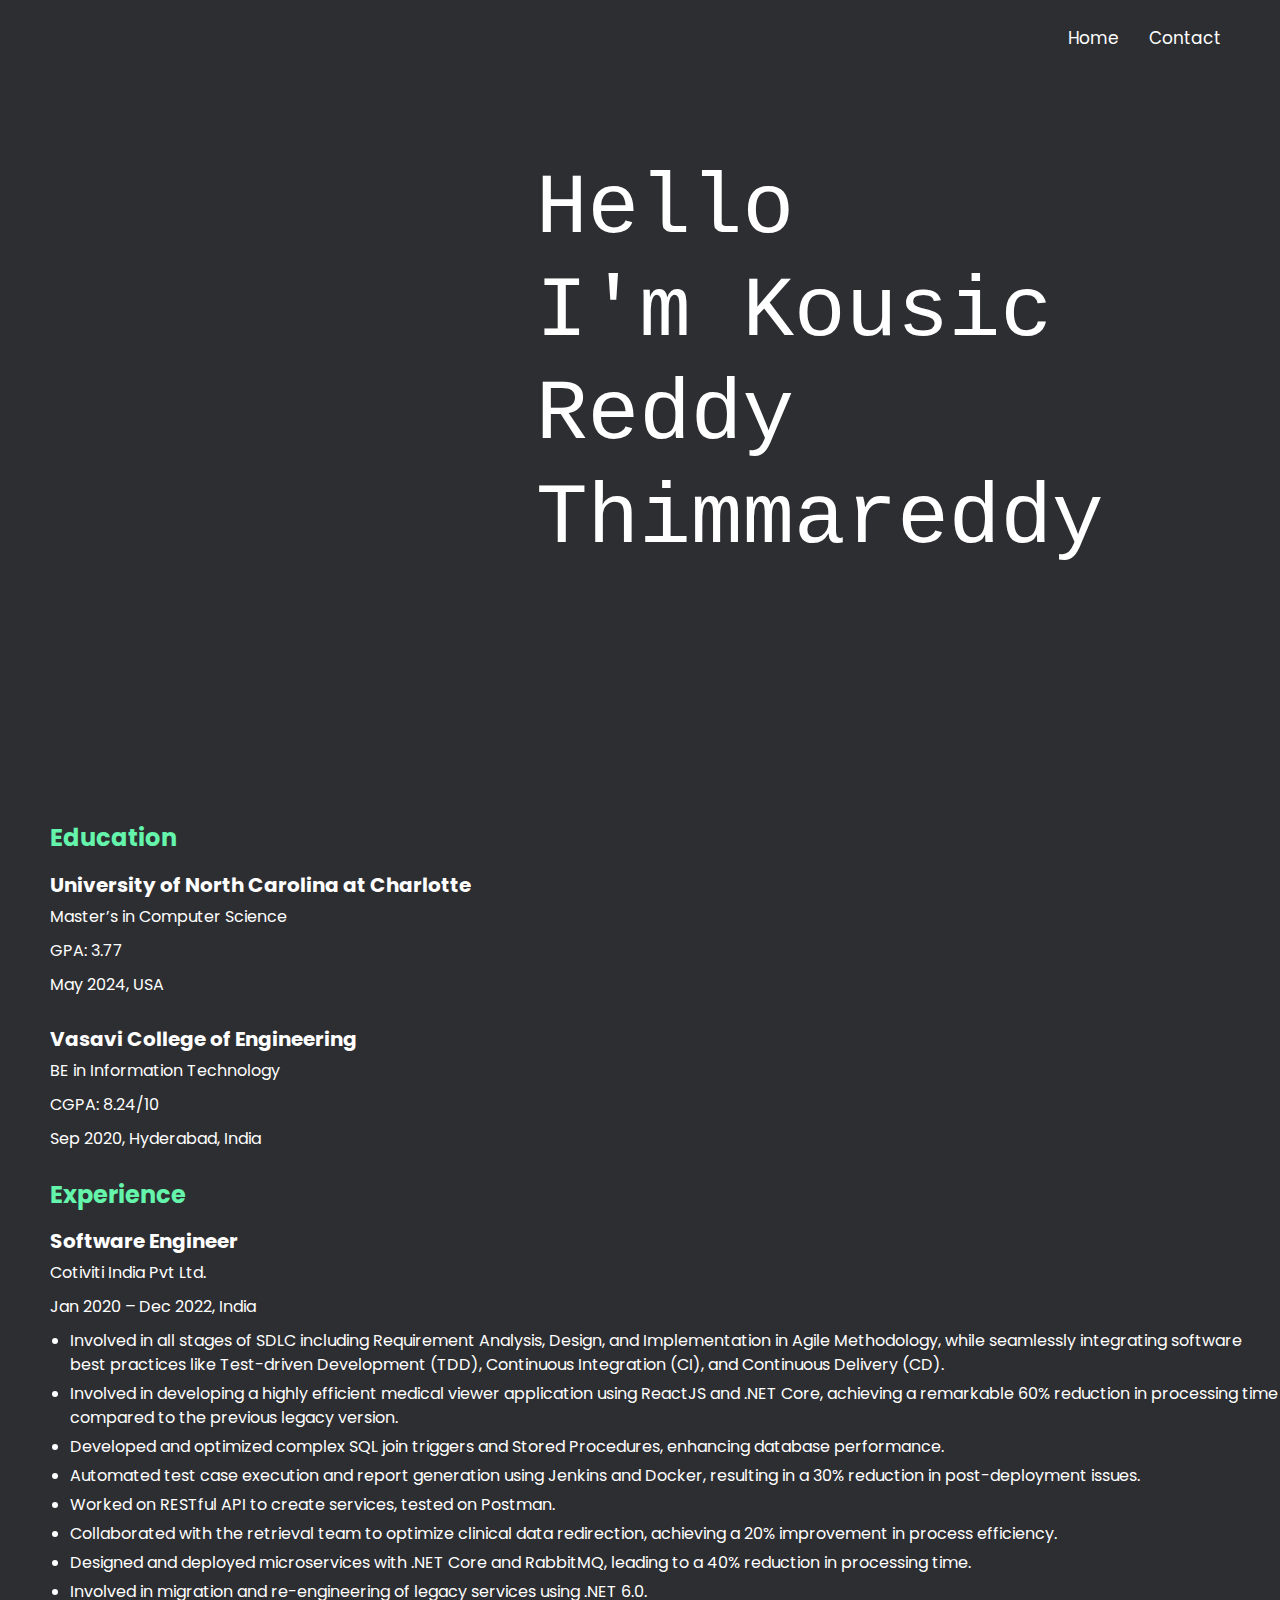
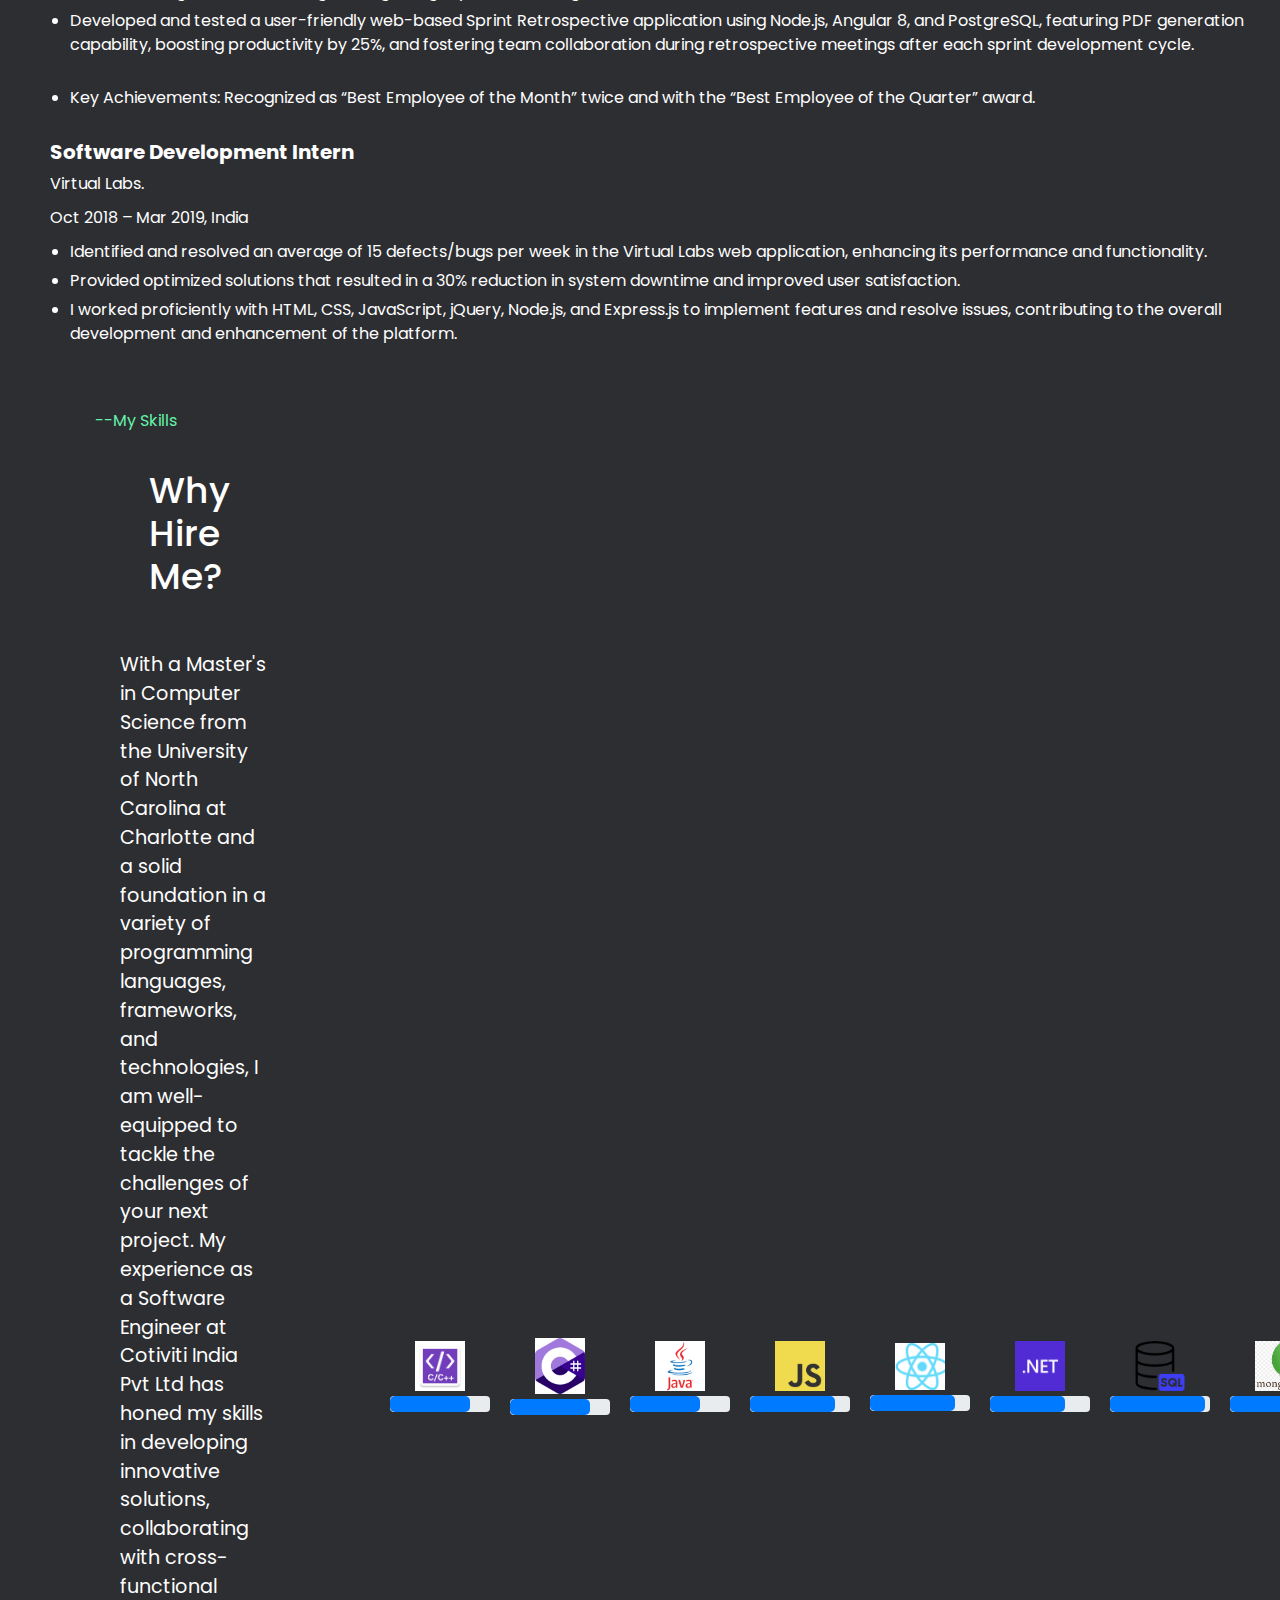
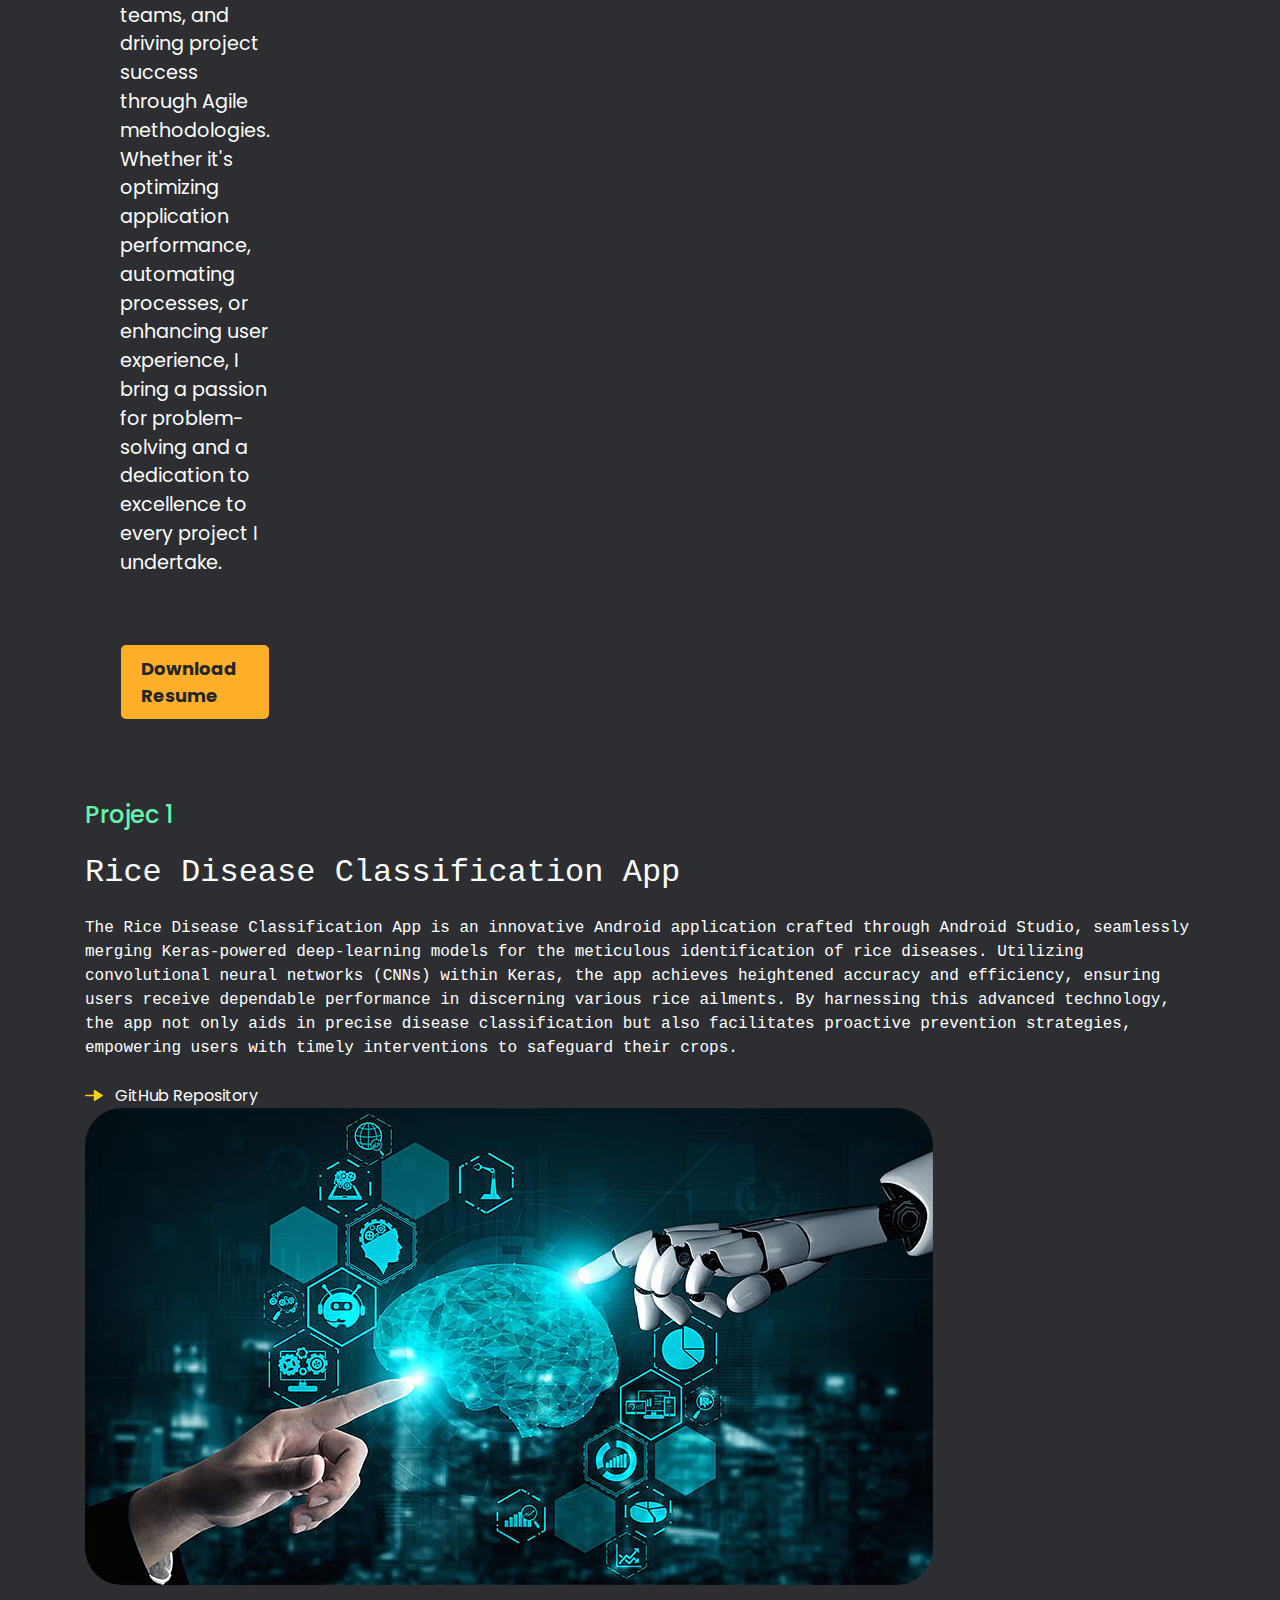
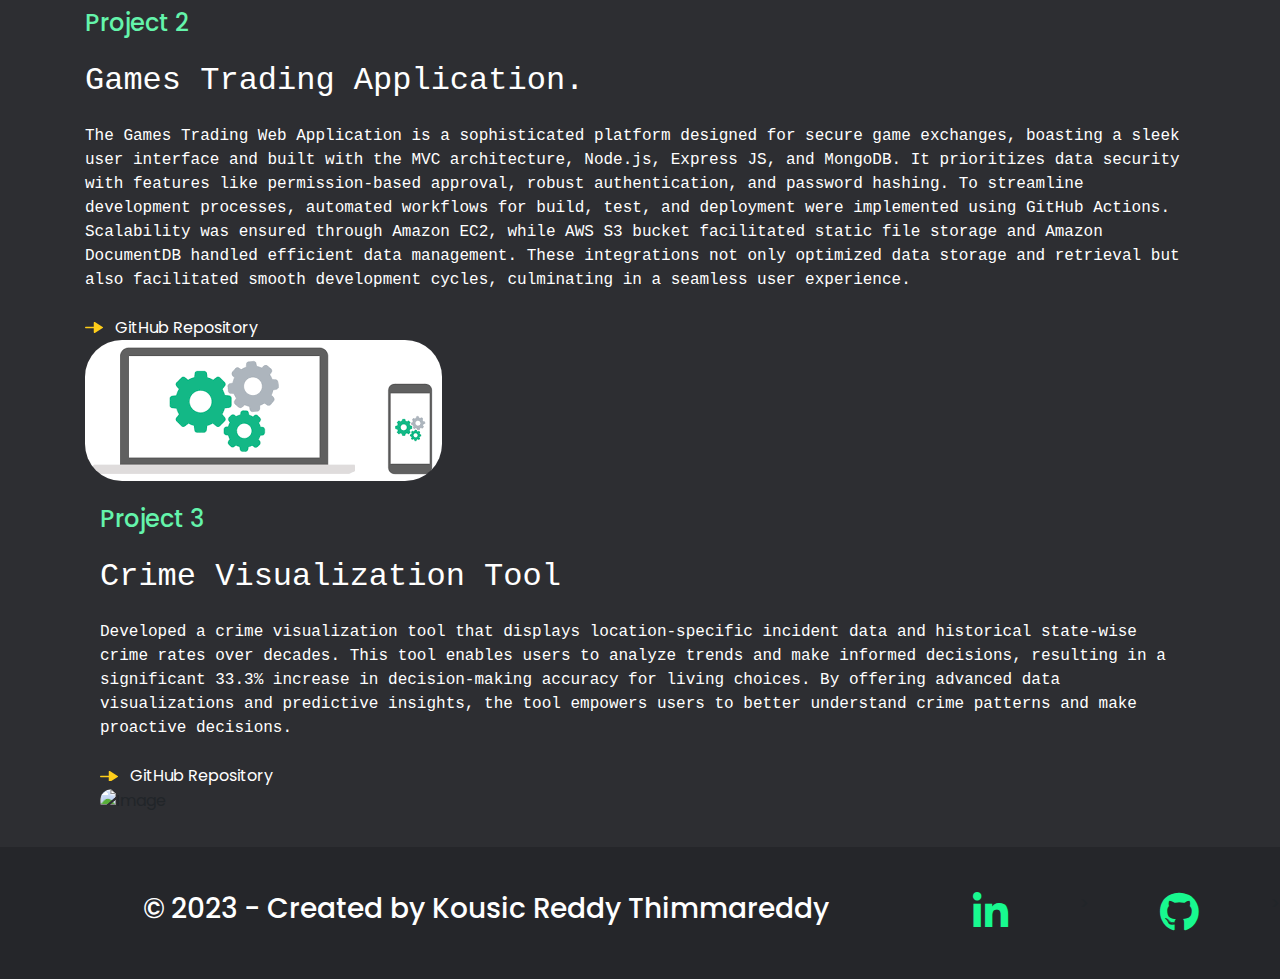
==== commit 2a18f3e1: "changes" ====
--- a/index.html
+++ b/index.html
@@ -103,7 +103,7 @@
         }
     </style>
 
-    <title>Responsive Navigation Menu Bar</title>
+    <title>Portfolio website</title>
 </head>
 
 <body style="background-color: #2d2e32;">
@@ -174,7 +174,7 @@
                 </h1>
             </div>
             <div class="paragraph animatedcard">
-                <p>Master's in Computer Science from UNC Charlotte. 2+ years as a Software Engineer at Cotiviti India. Full Stack Develope. Passionate about using technology to solve complex problems and drive innovation.</p>
+                <p>Master's in Computer Science from UNC Charlotte. 3+ years as a Software Engineer at Cotiviti India. Full Stack Develope. Passionate about using technology to solve complex problems and drive innovation.</p>
             </div>
             <div class="contact-button animatedcard">
                 <a href="contact.html" style="border-radius: 1em;">
@@ -205,26 +205,29 @@
     <div class="experience-item">
         <h3>Software Engineer</h3>
         <p>Cotiviti India Pvt Ltd.</p>
-        <p>Nov 2020 – Dec 2022, India</p>
+        <p>Jan 2020 – Dec 2022, India</p>
         <ul>
-            <li>Contributed to developing a medical viewer application using ReactJS and .NET framework, resulting in a 60% reduction in processing time.</li>
-            <li>Played a pivotal role in shaping the product roadmap, contributing to feature decisions, and driving improvements in user experience.</li>
-            <li>Automated test case execution and report generation using Jenkins and Docker, resulting in a 30% reduction in post-deployment issues.</li>
-            <li>Received positive feedback from clients for the application's ease of use and accuracy.</li>
-            <li>Collaborated with the retrieval team to manage, maintain, and redirect clinical data to relevant applications and services using Scaled Agile methodologies.</li>
-            <li>Managed system requirements, updated functionalities, and resolved client issues while optimizing performance through RESTful APIs to enhance system interoperability and streamline data communication processes for optimal project progression and client satisfaction.</li>
-            <li>Designed systems to optimize portal performance, resulting in a 20% improvement in the retrieval process and faster client access to clinical data.</li>
-            <li>Developed and deployed a microservice using .NET Core with RabbitMQ message queues, facilitating efficient data exchange and seamless scalability, yielding a 40% reduction in processing time.</li>
-            <li>Designed and executed migration strategies, transitioning legacy applications to a modern microservices architecture using .NET Core, enhancing scalability and efficiency.</li>
+            <li>Involved in all stages of SDLC including Requirement Analysis, Design, and Implementation in Agile Methodology, while seamlessly integrating software best practices like Test-driven Development (TDD), Continuous Integration (CI), and Continuous Delivery (CD).</li>
+            <li>Involved in developing a highly efficient medical viewer application using ReactJS and .NET Core, achieving a remarkable 60% reduction in processing time compared to the previous legacy version. </li>
+            <li>Developed and optimized complex SQL join triggers and Stored Procedures, enhancing database performance.</li>
+            <li>Automated test case execution and report generation using Jenkins and Docker, resulting in a 30% reduction in post-deployment issues. </li>
+            <li>Worked on RESTful API to create services, tested on Postman.</li>
+            <li>Collaborated with the retrieval team to optimize clinical data redirection, achieving a 20% improvement in process efficiency.</li>
+            <li>Designed and deployed microservices with .NET Core and RabbitMQ, leading to a 40% reduction in processing time.</li>
+            <li>Involved in migration and re-engineering of legacy services using .NET 6.0.</li>
+            <li>Developed and tested a user-friendly web-based Sprint Retrospective application using Node.js, Angular 8, and PostgreSQL, featuring PDF generation capability, boosting productivity by 25%, and fostering team collaboration during retrospective meetings after each sprint development cycle.</li>
+            <br/>
+            <li><span style="font:bolder">Key Achievements:</span>  Recognized as “Best Employee of the Month” twice and with the “Best Employee of the Quarter” award.</li>
         </ul>
     </div>
     <div class="experience-item">
         <h3>Software Development Intern</h3>
-        <p>Cotiviti India Pvt Ltd.</p>
-        <p>Jan 2020 – Mar 2020, India</p>
+        <p>Virtual Labs.</p>
+        <p>Oct 2018 – Mar 2019, India</p>
         <ul>
-            <li>Developed and tested a web-based Sprint Retrospective application using Node.js, ReactJS, and PostgreSQL.</li>
-            <li>Managed, planned, and validated the Sprint Retrospective application, providing a platform for internal Cotiviti teams to conduct retrospective meetings after a sprint development cycle.</li>
+            <li>Identified and resolved an average of 15 defects/bugs per week in the Virtual Labs web application, enhancing its performance and functionality.</li>
+            <li>Provided optimized solutions that resulted in a 30% reduction in system downtime and improved user satisfaction.</li>
+            <li>I worked proficiently with HTML, CSS, JavaScript, jQuery, Node.js, and Express.js to implement features and resolve issues, contributing to the overall development and enhancement of the platform.</li>
         </ul>
     </div>
 </div>
@@ -318,7 +321,8 @@
                         <h2 class="text-5xl text-white font-bold" style="font-family: monospace;">Rice Disease Classification App</h2>
                     </div>
                     <div class="mb-4 mt-4">
-                        <p class="text-white text-lg" style="font-family: monospace;">I developed an Android application utilizing Keras deep-learning models to classify diseases in rice crops. By integrating Android Studio and Python Keras, the app offers farmers an intuitive platform for disease detection and prevention. With a user-friendly interface, it provides quick and accurate identification of rice diseases, along with valuable prevention insights. This innovative solution enhances agricultural practices, empowering farmers to protect their crops effectively and ensure sustainable yields.</p>
+                        <p class="text-white text-lg" style="font-family: monospace;">
+                            The Rice Disease Classification App is an innovative Android application crafted through Android Studio, seamlessly merging Keras-powered deep-learning models for the meticulous identification of rice diseases. Utilizing convolutional neural networks (CNNs) within Keras, the app achieves heightened accuracy and efficiency, ensuring users receive dependable performance in discerning various rice ailments. By harnessing this advanced technology, the app not only aids in precise disease classification but also facilitates proactive prevention strategies, empowering users with timely interventions to safeguard their crops.</p>
                     </div>
                     <div class="flex items-center">
                         <a href="https://github.com/koushik1298/Rice-Disease-Classification-App" target="_blank" class="flex items-center text-white text-yellow-500">
@@ -357,7 +361,7 @@
                         <h2 class="text-5xl text-white font-bold" style="font-family: monospace;">Games Trading Application.</h2>
                     </div>
                     <div class="mb-4 mt-4">
-                        <p class="text-white text-lg" style="font-family: monospace;">created a secure games trading web application utilizing MVC, Express JS, and MongoDB, incorporating a permission-based approval system for transactions. Strengthening data security, I implemented robust authentication and authorization mechanisms with password hashing. Additionally, I revamped the application's design, enhancing user-friendliness and elevating the overall user experience, ensuring seamless navigation and engagement.</p>
+                        <p class="text-white text-lg" style="font-family: monospace;">The Games Trading Web Application is a sophisticated platform designed for secure game exchanges, boasting a sleek user interface and built with the MVC architecture, Node.js, Express JS, and MongoDB. It prioritizes data security with features like permission-based approval, robust authentication, and password hashing. To streamline development processes, automated workflows for build, test, and deployment were implemented using GitHub Actions. Scalability was ensured through Amazon EC2, while AWS S3 bucket facilitated static file storage and Amazon DocumentDB handled efficient data management. These integrations not only optimized data storage and retrieval but also facilitated smooth development cycles, culminating in a seamless user experience.</p>
                     </div>
                     <div class="flex items-center">
                         <a href="https://github.com/koushik1298/gameTradingApp" target="_blank" class="flex items-center text-white text-yellow-500">
@@ -397,7 +401,7 @@
                         <h2 class="text-5xl text-white font-bold" style="font-family: monospace;">Crime Visualization Tool</h2>
                     </div>
                     <div class="mb-4 mt-4">
-                        <p class="text-white text-lg" style="font-family: monospace;">developed a crime visualization tool that displays location-specific incident data and historical state-wise crime rates over decades. This tool enables users to analyze trends and make informed decisions, resulting in a significant 33.3% increase in decision-making accuracy for living choices. By offering advanced data visualizations and predictive insights, the tool empowers users to better understand crime patterns and make proactive decisions.</p>
+                        <p class="text-white text-lg" style="font-family: monospace;">Developed a crime visualization tool that displays location-specific incident data and historical state-wise crime rates over decades. This tool enables users to analyze trends and make informed decisions, resulting in a significant 33.3% increase in decision-making accuracy for living choices. By offering advanced data visualizations and predictive insights, the tool empowers users to better understand crime patterns and make proactive decisions.</p>
                     </div>
                     <div class="flex items-center">
                         <a href="https://github.com/koushik1298/crimeVisualizatioTool" target="_blank" class="flex items-center text-white text-yellow-500">
@@ -563,4 +567,4 @@
 </body>
 </body>
 
-</html>+</html>
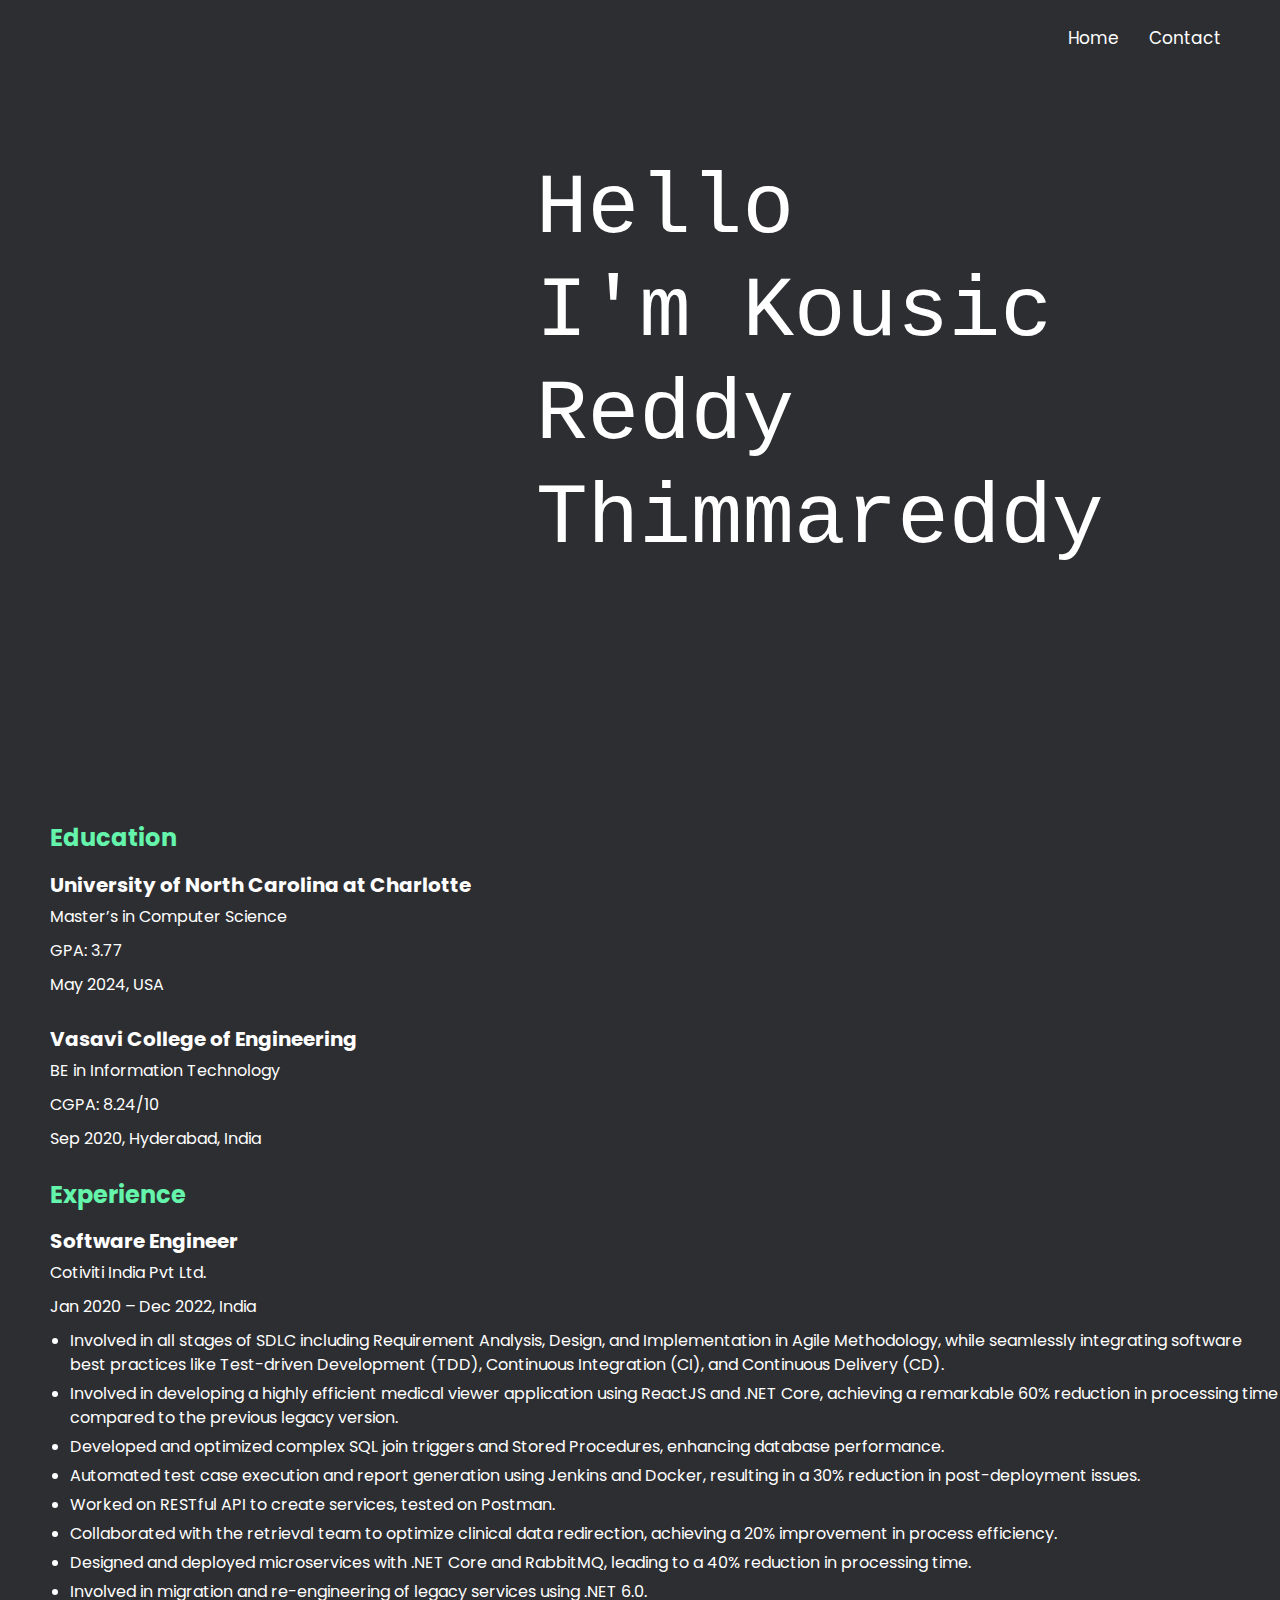
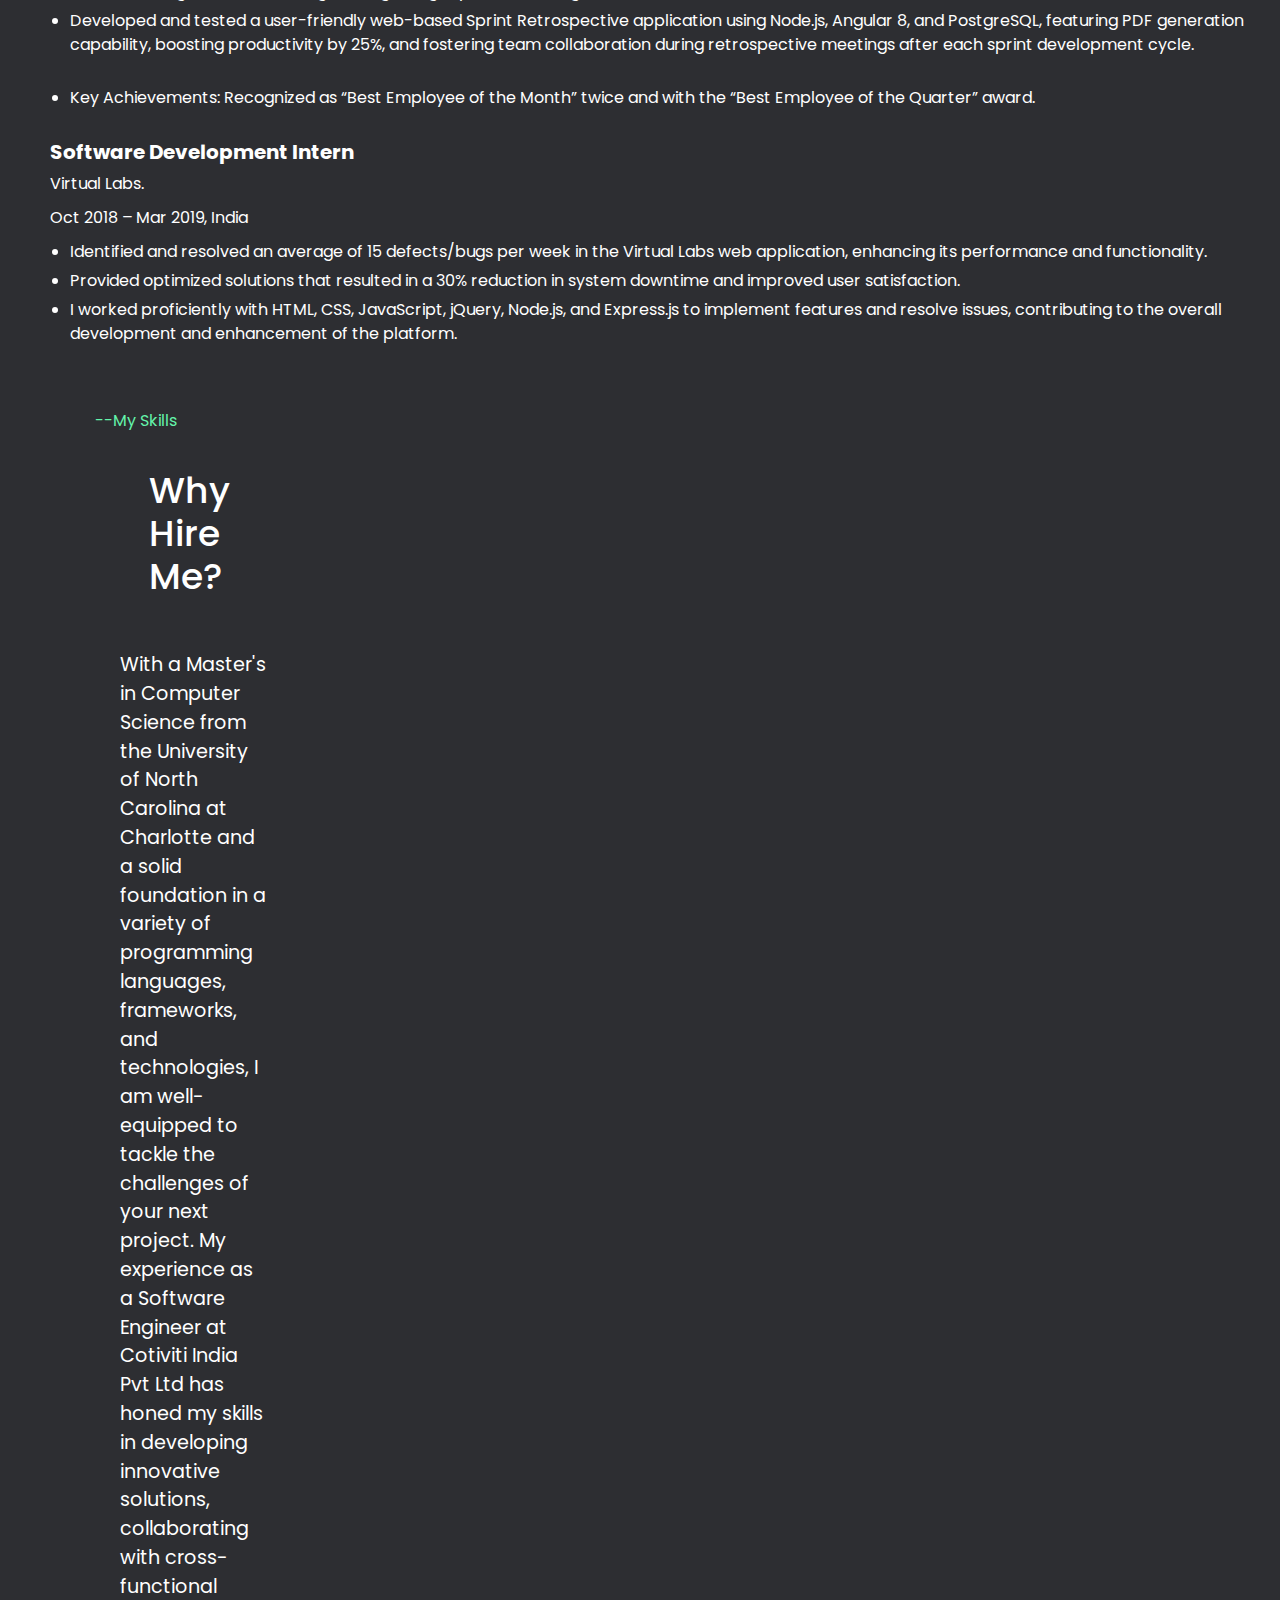
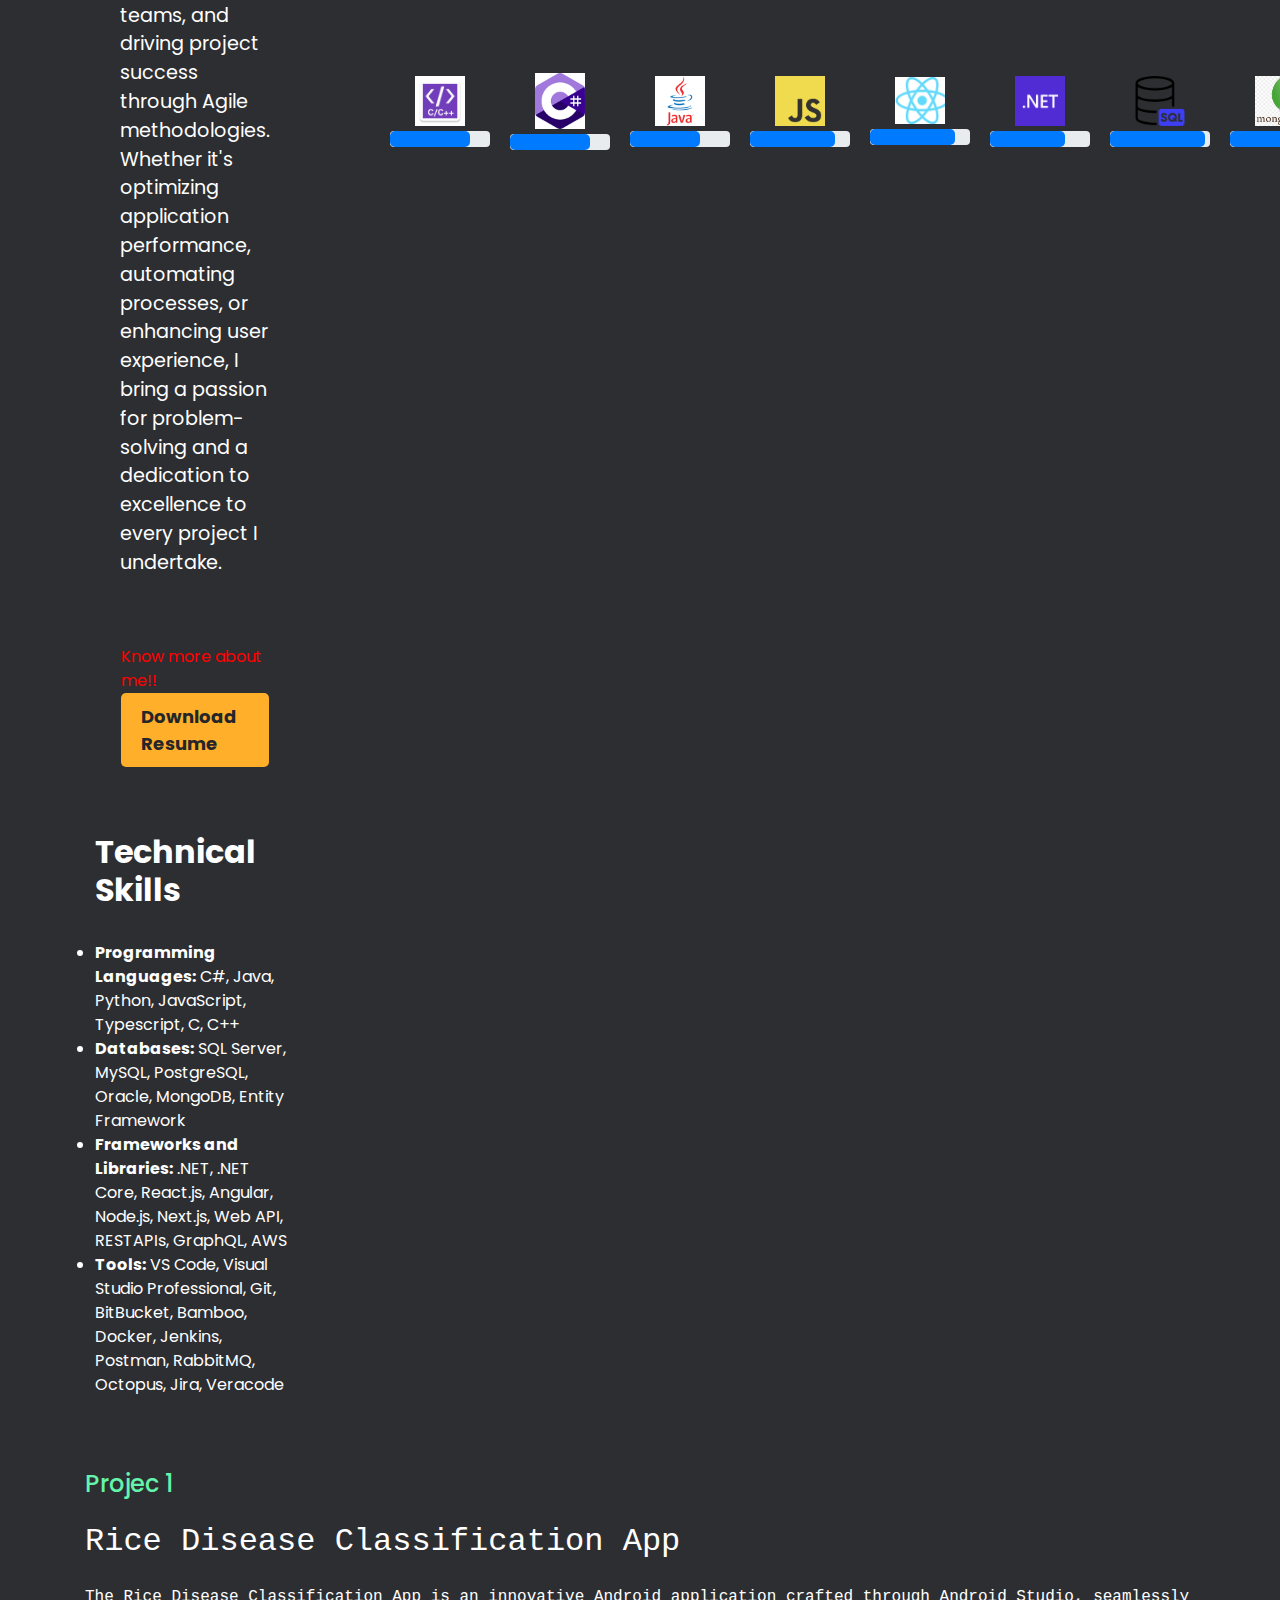
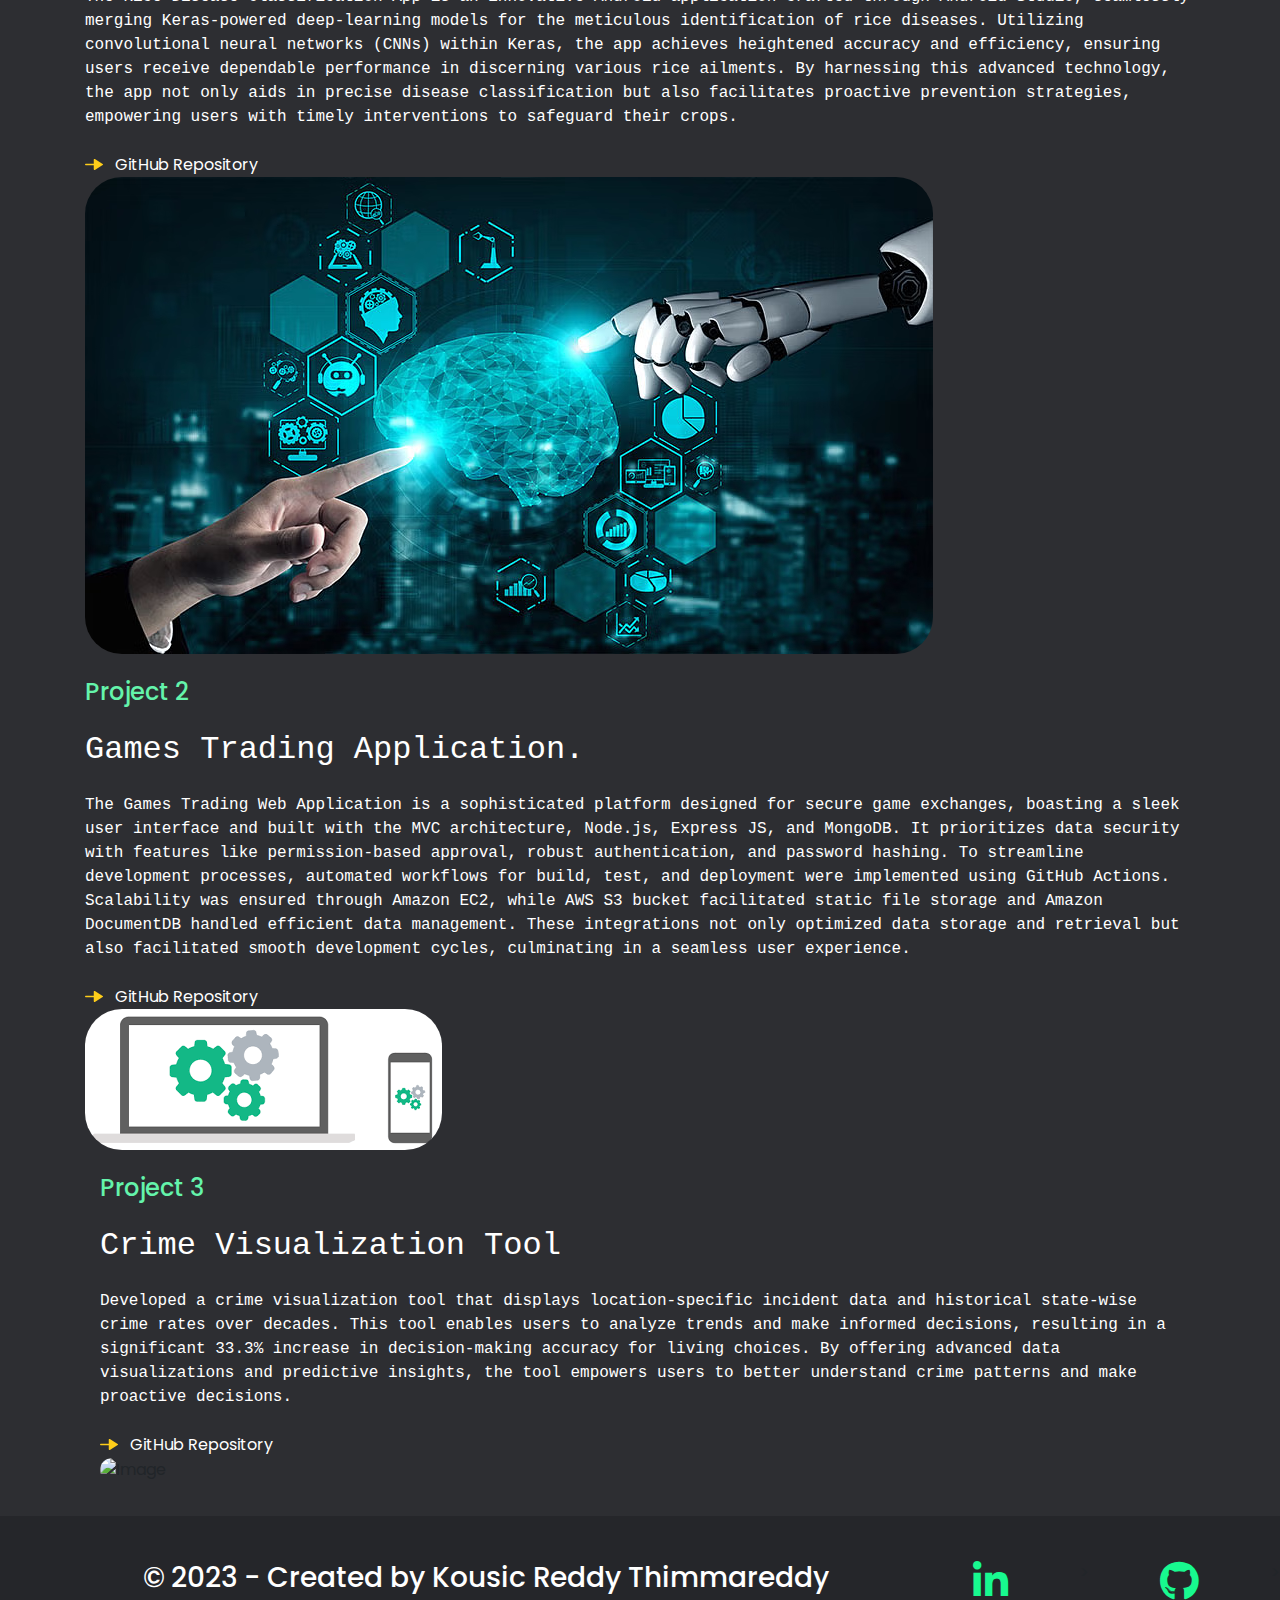
==== commit 50135d30: "changes latest" ====
--- a/index.html
+++ b/index.html
@@ -244,12 +244,24 @@
                 <p style="color: #64f4ab;">--My Skills</p>
                 <h1 style="padding:20px 1.5em; font-size: 36px;">Why Hire Me?</h1>
                 <p style="padding: 25px ; font-size: larger  ;">With a Master's in Computer Science from the University of North Carolina at Charlotte and a solid foundation in a variety of programming languages, frameworks, and technologies, I am well-equipped to tackle the challenges of your next project. My experience as a Software Engineer at Cotiviti India Pvt Ltd has honed my skills in developing innovative solutions, collaborating with cross-functional teams, and driving project success through Agile methodologies. Whether it's optimizing application performance, automating processes, or enhancing user experience, I bring a passion for problem-solving and a dedication to excellence to every project I undertake.</p>
-            
+                
                 <div class="cv-button" style="padding: 26px;">
-                    <a href="src/icons/kousic_resume2024.pdf" download target="_blank">Download Resume</a>
-                </div>
-            </div>
-        </div>
+                    <span style="color: red;">Know more about me!!</span> 
+                    <a href="src/icons/KousicThimmareddy_Resume.docx" download target="_blank">Download Resume</a>
+                </div>
+        
+                <div style="padding-top: 40px;">
+                    <h2 style="font-weight: bold;">Technical Skills</h2><br/>
+                    <ul>
+                        <li><strong>Programming Languages:</strong> C#, Java, Python, JavaScript, Typescript, C, C++</li>
+                        <li><strong>Databases:</strong> SQL Server, MySQL, PostgreSQL, Oracle, MongoDB, Entity Framework</li>
+                        <li><strong>Frameworks and Libraries:</strong> .NET, .NET Core, React.js, Angular, Node.js, Next.js, Web API, RESTAPIs, GraphQL, AWS</li>
+                        <li><strong>Tools:</strong> VS Code, Visual Studio Professional, Git, BitBucket, Bamboo, Docker, Jenkins, Postman, RabbitMQ, Octopus, Jira, Veracode</li>
+                    </ul>
+                </div>
+            </div>
+        </div>
+        
     
     
     <div class="skills">
